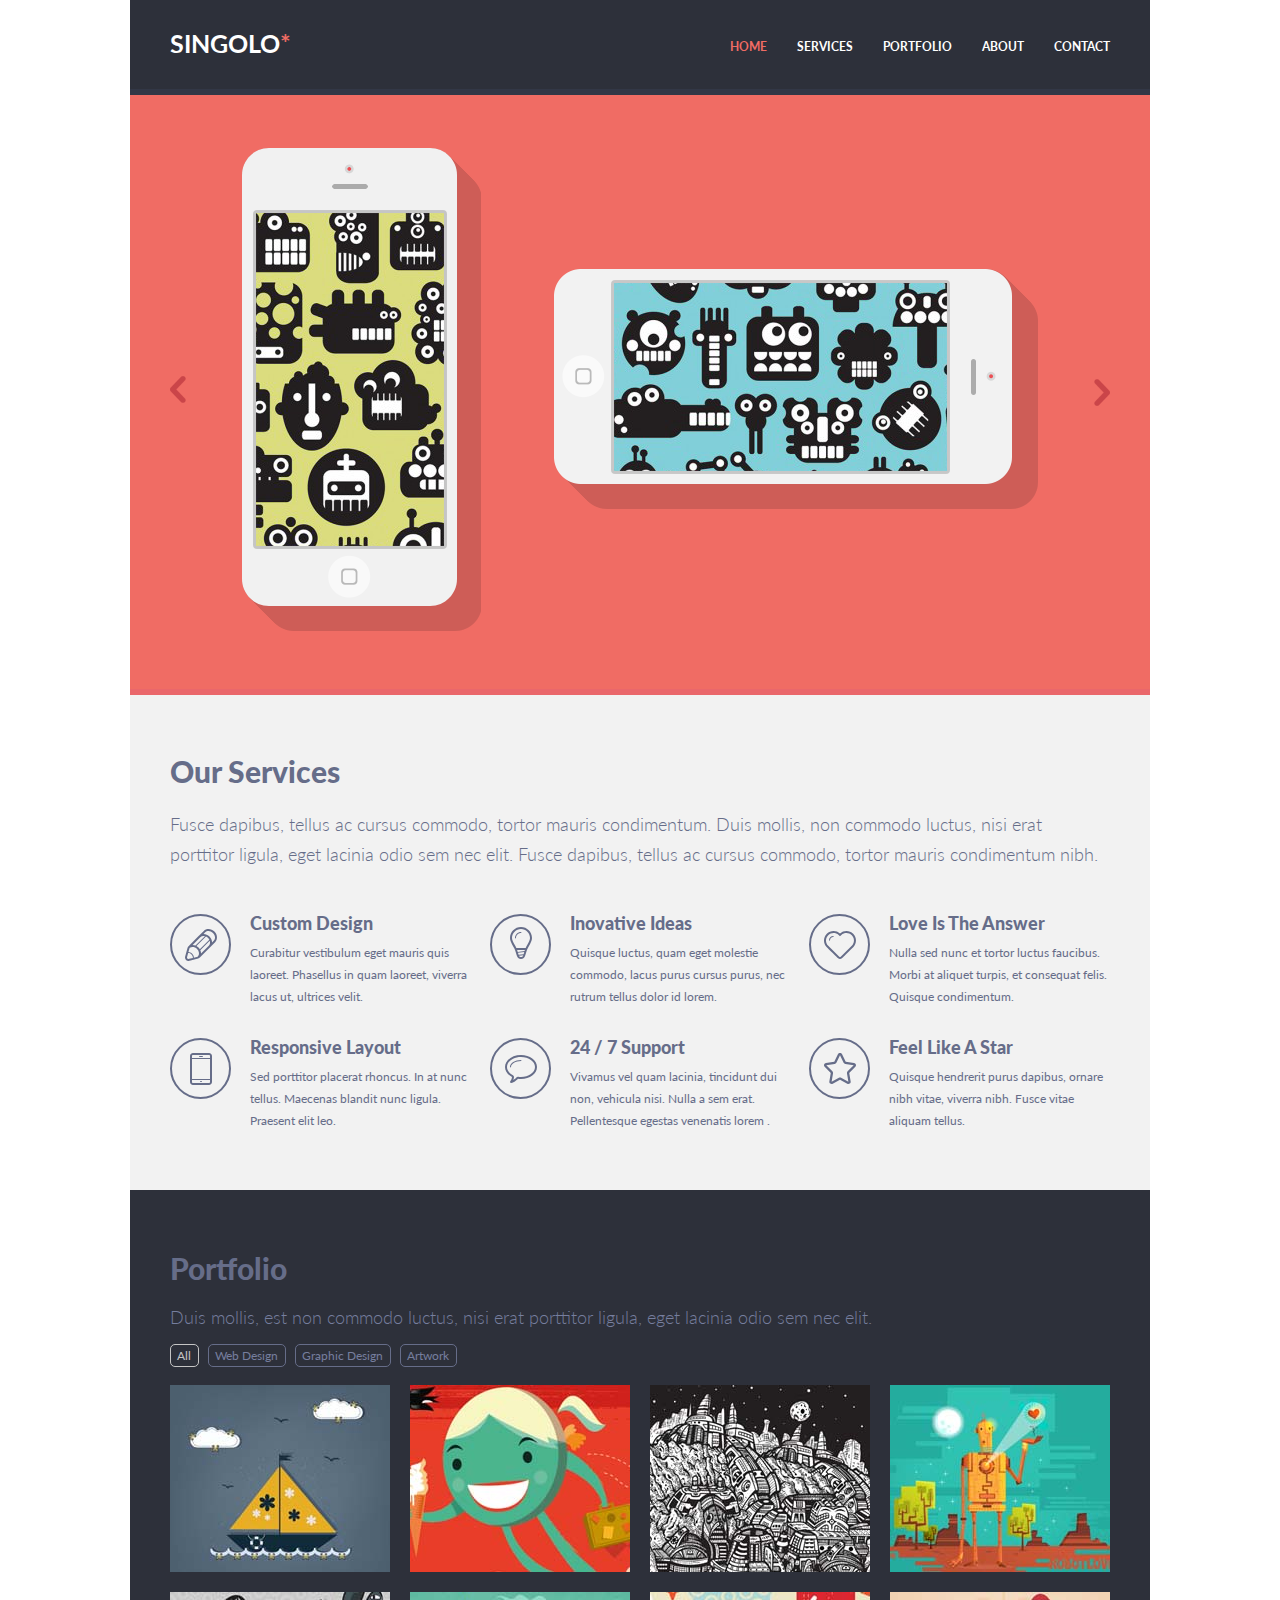
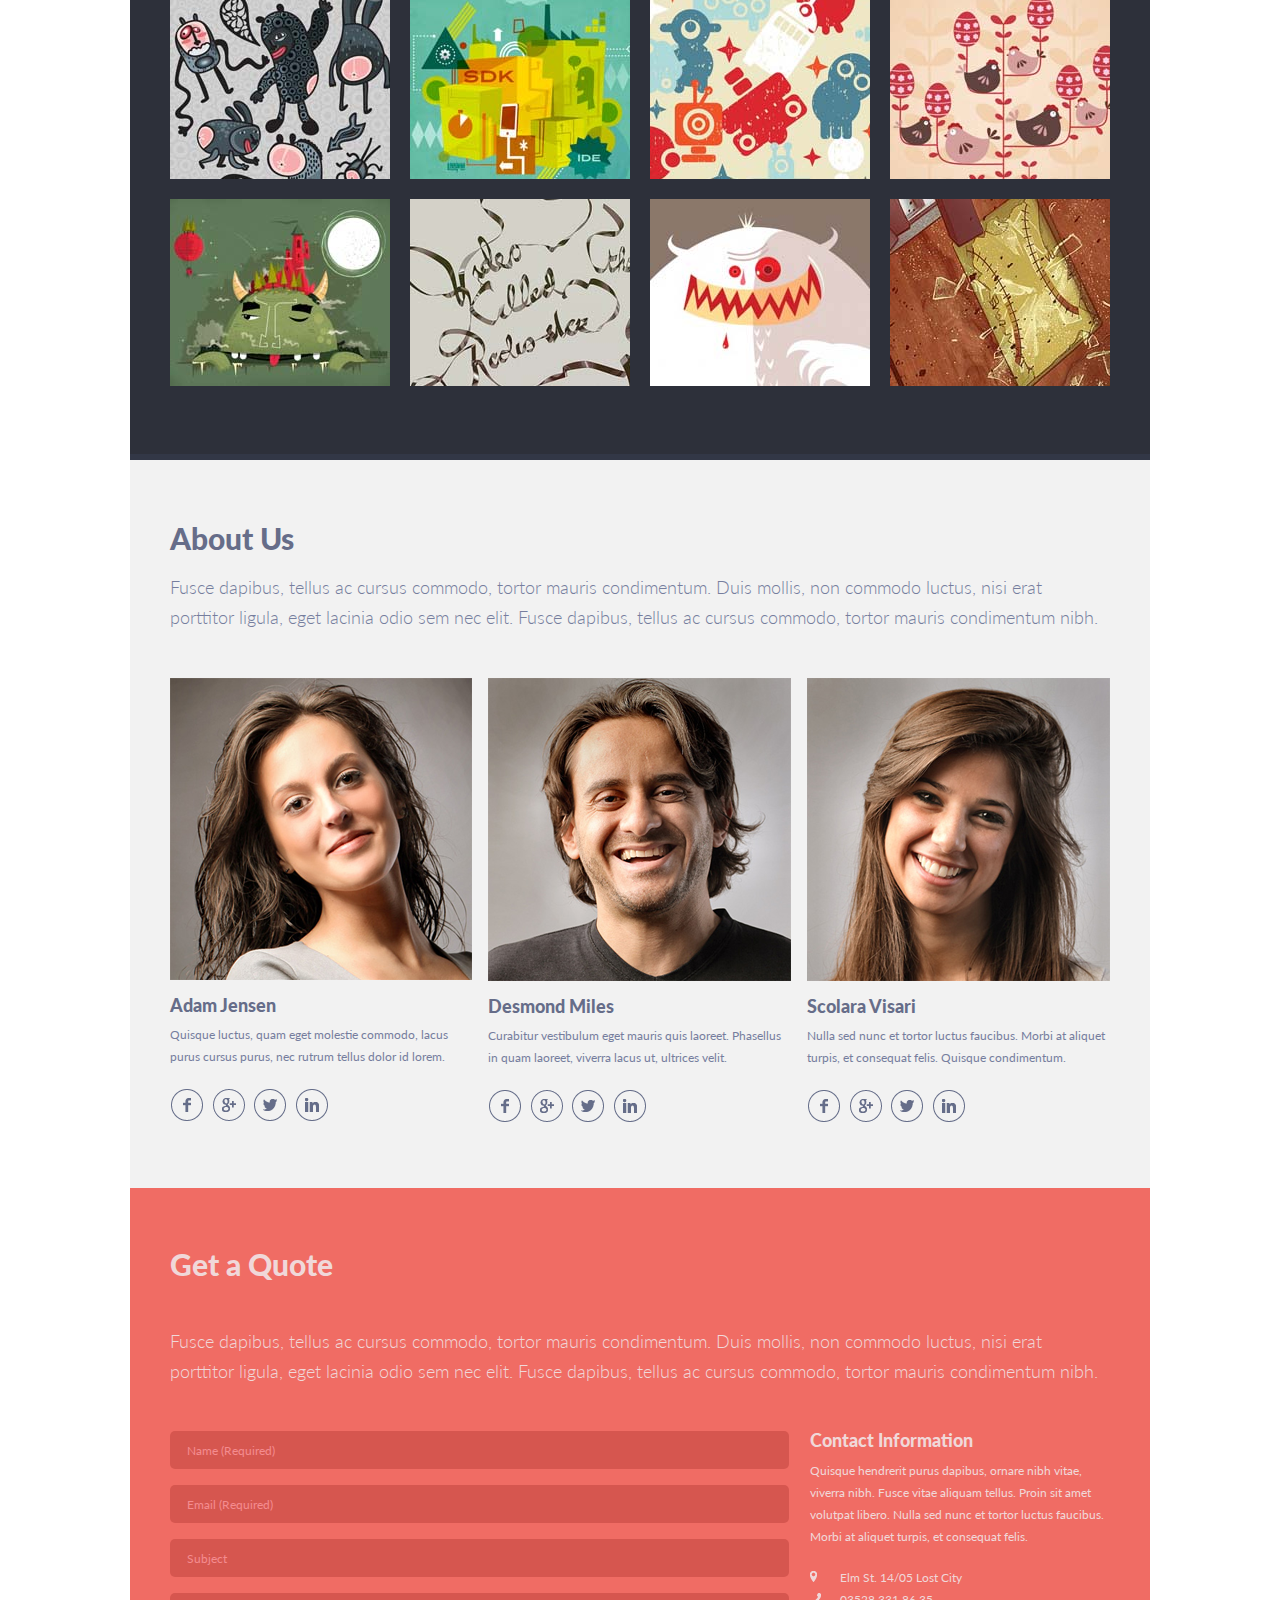
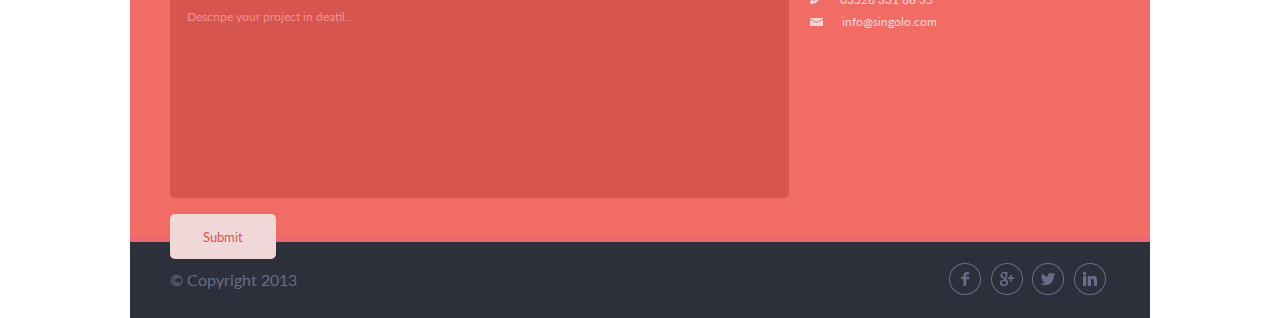
==== index.html @ 13d8ed49 "add: index" ====
<!DOCTYPE html>
<html lang="en">
<head>
    <meta charset="UTF-8">
    <meta name="viewport" content="width=device-width, initial-scale=1.0">
    <link href="https://fonts.googleapis.com/css?family=Lato:300,400,700,900&display=swap" rel="stylesheet">
    <link rel="stylesheet" href="style.css">
    <title>Singolo</title>

</head>
<body>
    <header class="header">
        <div class="wrapper header__wrapper">
            <div class="logo">SINGOLO<span>*</span></div>
            <nav class="header__navigation">
                <ul class="navigation">
                    <li class="navigation__list checked"><a href="#">HOME</a></li>
                    <li class="navigation__list"><a href="#">SERVICES</a></li>
                    <li class="navigation__list"><a href="#">PORTFOLIO</a></li>
                    <li class="navigation__list"><a href="#">ABOUT</a></li>
                    <li class="navigation__list"><a href="#">CONTACT</a></li>
                </ul>
            </nav>
        </div>
    </header>
    <div class="dawn-line-dark"></div>
    <div class="slider">
        <div class="wrapper slider__wrapper">
            <img src="assets/iPhone Vertical.png" class="slider__vertical" alt="#">
            <img src="assets/iPhone Horizontal.png" class="slider__horizontal" alt="#">
            <button class="slider__button slider__button_left"><img src="assets/chev.svg" class="slider__arrow1" alt="#"></button>
            <button class="slider__button slider__button_right"><img src="assets/chev.svg" class="slider__arrow1" alt="#"></button>
        </div>
    </div>
    <div class="dawn-line-red"></div>
    <div class="services">
        <div class="wrapper">
            <div class="services__description">
                <h1 >Our Services</h1>
                <p>Fusce dapibus, tellus ac cursus commodo, tortor mauris condimentum. Duis mollis, non commodo luctus, nisi erat porttitor ligula, eget lacinia odio sem nec elit. Fusce dapibus, tellus ac cursus commodo, tortor mauris condimentum nibh.</p>
            </div>
            <div class="services__items">
                <div class="serrvices__items_item serrvices__item1">
                    <h3>Custom Design</h3>
                    <p>Curabitur vestibulum eget mauris quis laoreet. Phasellus in quam laoreet, viverra lacus ut, ultrices velit.</p>
                </div>
                <div class="serrvices__items_item serrvices__item2">
                    <h3>Inovative Ideas</h3>
                    <p>Quisque luctus, quam eget molestie commodo, lacus purus cursus purus, nec rutrum tellus dolor id lorem.</p>
                </div>
                <div class="serrvices__items_item serrvices__item3">
                    <h3>Love Is The Answer</h3>
                    <p>Nulla sed nunc et tortor luctus faucibus. Morbi at aliquet turpis, et consequat felis. Quisque condimentum.</p>
                </div>
                <div class="serrvices__items_item serrvices__item4">
                    <h3>Responsive Layout</h3>
                    <p>Sed porttitor placerat rhoncus. In at nunc tellus. Maecenas blandit nunc ligula. Praesent elit leo.</p>
                </div>
                <div class="serrvices__items_item serrvices__item5">
                    <h3>24 / 7 Support</h3>
                    <p>Vivamus vel quam lacinia, tincidunt dui non, vehicula nisi. Nulla a sem erat. Pellentesque egestas venenatis lorem .</p>
                </div>
                <div class="serrvices__items_item serrvices__item6">
                    <h3>Feel Like A Star</h3>
                    <p>Quisque hendrerit purus dapibus, ornare nibh vitae, viverra nibh. Fusce vitae aliquam tellus.</p>
                </div>
            </div>
        </div>
    </div>
    <div class="portfolio">
        <div class="wrapper portfolio__wrapper">
            <h2>Portfolio</h2>
            <p>Duis mollis, est non commodo luctus, nisi erat porttitor ligula, eget lacinia odio sem nec elit.</p>
            <nav class="portfolio__wrapper_navigation">
                <ul class="portfolio_navigation">
                    <li class="portfolio__navigation_list portfolio_checked"><a href="#">All</a></li>
                    <li class="portfolio__navigation_list"><a href="#">Web Design</a></li>
                    <li class="portfolio__navigation_list"><a href="#">Graphic Design</a></li>
                    <li class="portfolio__navigation_list"><a href="#">Artwork</a></li>
                </ul>
            </nav>
            <div class="porfolio__images">
                <img src="assets/portfolio1.jpg" alt="img">
                <img src="assets/portfolio2.jpg" alt="img">
                <img src="assets/portfolio3.jpg" alt="img">
                <img src="assets/portfolio4.jpg" alt="img">
                <img src="assets/portfolio5.jpg" alt="img">
                <img src="assets/portfolio6.jpg" alt="img">
                <img src="assets/portfolio7.jpg" alt="img">
                <img src="assets/portfolio8.jpg" alt="img">
                <img src="assets/portfolio9.jpg" alt="img">
                <img src="assets/portfolio10.jpg" alt="img">
                <img src="assets/portfolio11.jpg" alt="img">
                <img src="assets/portfolio12.jpg" alt="img">
            </div>
        </div>
    </div>
    <div class="line-after-portfolio"></div>
    <div class="about">
        <div class="wrapper about__wrapper">
            <h2>About Us</h2>
            <p class="about__para">Fusce dapibus, tellus ac cursus commodo, tortor mauris condimentum. Duis mollis, non commodo luctus, nisi
                erat porttitor ligula, eget lacinia odio sem nec elit. Fusce dapibus, tellus ac cursus commodo, tortor
                mauris condimentum nibh.</p>
            <div class="about__persons">
                <div class="about__persons_person">
                    <img class="about__person_photo" src="assets\person1.png" alt="person">
                    <div class="person_descrption">
                        <h3>Adam Jensen</h3>
                        <p>Quisque luctus, quam eget molestie commodo, lacus purus cursus purus, nec rutrum tellus dolor id lorem.</p>
                    </div>
                    <div class="person_networks">
                        <a><img src="assets\facebook.png" alt="icon" class="networks_icon"></a>
                        <a><img src="assets\google+.png" alt="icon" class="networks_icon"></a>
</a>                        <a><img src="assets\twitter.png" alt="icon" class="networks_icon"></a>
</a>                        <a><img src="assets\linkedin.png" alt="icon" class="networks_icon"></a>
                    </div>
                </div>
                <div class="about__persons_person">
                    <img class="about__person_photo" src="assets\person2.png" alt="person">
                    <div class="person_descrption">
                        <h3>Desmond Miles</h3>
                        <p>Curabitur vestibulum eget mauris quis laoreet. Phasellus in quam laoreet, viverra lacus ut, ultrices velit.</p>
                    </div>
                    <div class="person_networks">
                        <a><img src="assets\facebook.png" alt="icon" class="networks_icon"></a>
                        <a><img src="assets\google+.png" alt="icon" class="networks_icon"></a>
</a>                        <a><img src="assets\twitter.png" alt="icon" class="networks_icon"></a>
</a>                        <a><img src="assets\linkedin.png" alt="icon" class="networks_icon"></a>
                    </div>
                </div>
                <div class="about__persons_person">
                    <img class="about__person_photo" src="assets\person3.png" alt="person">
                    <div class="person_descrption">
                        <h3>Scolara Visari</h3>
                        <p>Nulla sed nunc et tortor luctus faucibus. Morbi at aliquet turpis, et consequat felis. Quisque condimentum.</p>
                    </div>
                    <div class="person_networks">
                        <a><img src="assets\facebook.png" alt="icon" class="networks_icon"></a>
                        <a><img src="assets\google+.png" alt="icon" class="networks_icon"></a>
                        <a><img src="assets\twitter.png" alt="icon" class="networks_icon"></a>
                        <a><img src="assets\linkedin.png" alt="icon" class="networks_icon"></a>
                    </div>
                </div>
            </div>
        </div>
    </div>
    <div class="quote-form">
        <div class="wrapper form__wrapper">
            <h2>Get a Quote</h2>
            <p>Fusce dapibus, tellus ac cursus commodo, tortor mauris condimentum. Duis mollis, non commodo luctus, nisi
                erat porttitor ligula, eget lacinia odio sem nec elit. Fusce dapibus, tellus ac cursus commodo, tortor
                mauris condimentum nibh.</p>
            <div class="quote-form_cols">

                <form action="#" method="post" class="contact_form">
                        <input type="text" name="name" id="name" placeholder="Name (Required)"
                            pattern="[A-Za-z]{1,32}" maxlength="32" required>
                        <input type="text" name="email" id="email" placeholder="Email (Required)"
                            pattern="^([a-zA-Z0-9_\-\.]+)@((\[[0-9]{1,3}\.[0-9]{1,3}\.[0-9]{1,3}\.)|(([a-zA-Z0-9\-]+\.)+))([a-zA-Z]{2,4}|[0-9]{1,3})(\]?)$"
                            maxlength="30" required>
                        <input type="text" name="subject" id="subject" placeholder="Subject">
                        <input type="text" name="describe" id="describe"
                            placeholder="Descripe your project in deatil...">
                        <input type="submit" value="Submit" id="submit_btn">
                </form>
                <div class="quote-form__information">
                    <h3>Contact Information</h3>
                    <p>Quisque hendrerit purus dapibus, ornare nibh vitae, viverra nibh. Fusce vitae aliquam tellus. Proin
                        sit amet volutpat libero. Nulla sed nunc et tortor luctus faucibus. Morbi at aliquet turpis, et
                        consequat felis. </p>
                        <div class="quote-form__information_contacts">
                            <div class="quote-form__information_adress">Elm St. 14/05 Lost City</div>
                            <div class="quote-form__information_phone"><a href="tel:+035283318635">03528 331 86 35</a></div>
                            <div class="quote-form__information_mail"><a href="mailto:info@singolo.com">info@singolo.com</a></div>
                        </div>

                </div>
            </div>
            
        </div>
    </div>
    <div class="dawn-line-red"></div>
    <footer class="footer">
        <div class="wrapper">
            <div class="footer__section">
                <div class="footer__copyright">
                    <p>&copy; Copyright 2013</p>
                </div>
                <div class="footer__networks">
                    <a><img src="assets\facebook.png" alt="icon" class="networks_icon"></a>
                    <a><img src="assets\google+.png" alt="icon" class="networks_icon"></a>
                    <a><img src="assets\twitter.png" alt="icon" class="networks_icon"></a>
                    <a><img src="assets\linkedin.png" alt="icon" class="networks_icon"></a>
                </div>
            </div>
           
        </div>
    </footer>
</body>
</html>
---- style.css ----
* {
    box-sizing: border-box;
    padding: 0;
    margin: 0;
    font-family: "Lato";
}
a {
    text-decoration: none;
}

/*$color-main: #f06c64*/
.wrapper {
    width: 940px;
    margin: auto;
}

/* HEADER */
.header {
    /* height: 89px; */
    background-color: #2d303a;
    padding: 35px 0;
    margin: auto;
    width: 1020px;
}
.header__wrapper{
    display: flex;
    align-items: center;
    justify-content: space-between;
}

.logo {
    display: inline;
    font-size: 25px;
    line-height: 6px;
    color: #ffffff;
    font-family: "Lato";
    font-weight: 700;
    padding-bottom: 3px;

}
.logo span {
    color: #f06c64;    
}

/*HEADER-NAV*/
.header__navigation {
    justify-content: space-between;
}
.navigation {
    display: flex; 
    list-style: none;

}
.navigation__list a {
    padding-left: 30px;
    font-size: 12px;
    line-height: 6px;
    color: #ffffff;
    font-weight: 700;
    padding-top: 3px;
}
.navigation .checked a{
    color: #f06c64;     
}
.navigation__list a:hover {
    color: #f06c64;     
}
/*HEADER-Down-Line*/
.dawn-line-dark {
    width: 1020px;
    margin: auto;   
    height: 6px;
    background-color: #323746;
}

/*SLIDER*/
.slider {
    background-color: #f06c64;
    /* padding: 35px 0; */
    margin: auto;    
    width: 1020px;
    height: 594px;
   
}
.slider__wrapper{
    position: relative; 
}
.slider__vertical {
    position: absolute;
    top: 53px;
    left: 71px;
}
.slider__horizontal {
    position: absolute;
    top: 174px;
    right: 71px;
}
.dawn-line-red {
    width: 1020px;
    margin: auto;   
    height: 6px;
    background-color: #ea676b;
}
.slider__button {
    position: absolute;
    top: 281px;
    background: none;
    border: none;
}
.slider__button_right {
    right: 0;
    transform: rotate(180deg);
}
.slider__button img:hover {
    opacity: 0.5;
}
/*SERVICES*/
.services {
    height: 495px;
    width: 1020px;
    margin: auto; 
    background-color: #f2f2f2;
    color: #666d89;
}
.services__description {
    padding-top: 67px;
}
.services__description h1 {
    font-size: 30px;
    line-height: 18px;

    font-weight: 900;
    /* text-align: left; */
    padding-bottom: 29px;
}
.services__description p {
    /* width: 940px;
    height: 57px; */
    font-size: 18px;
    line-height: 30px;
    font-weight: 300;
    /* text-align: left; */
    padding-bottom: 45px;
}
/*items*/
.services__items {
    display: flex;
    flex-wrap: wrap;
    justify-content: space-between;
}
.serrvices__items_item {
    background-repeat: no-repeat;
    flex-basis: 32%;

    padding: 0 0 0 80px;
}
.serrvices__items_item h3 {
    padding-bottom: 10px;
    font-size: 18px;
    line-height: 18px;
    font-weight: 900;
}
.serrvices__items_item p {
    padding-bottom: 30px;
    /* width: 219px; */
    /* height: 128px; */
    font-size: 12px;
    line-height: 22px;
    font-weight: 400;
}
.serrvices__item1 {
    background-image: url(assets/pen.svg);
}
.serrvices__item2 {
    background-image: url(assets/bulb.svg);
}
.serrvices__item3 {
    background-image: url(assets/heart.svg);
}
.serrvices__item4 {
    background-image: url(assets/phone.svg);
}
.serrvices__item5 {
    background-image: url(assets/bubble.svg);
}
.serrvices__item6 {
    background-image: url(assets/star.svg);
}

/*SINGOLO 2*/
.portfolio{
    width: 1020px;
    height: 864px;
    background-color: #2d303a;
    margin: auto;
}

h2 {
    font-size: 30px;
    line-height: 18px;
    color: #666d89;
    font-weight: 900;
    padding: 69px 0 25px 0;
}
.portfolio__wrapper p{
    font-size: 18px;
    line-height: 30px;
    color: #767e9e;
    font-weight: 300;
}
.portfolio_navigation {
    display: flex; 
    list-style: none;
    padding: 12px 0 18px 0;
}
.portfolio__navigation_list a{
    font-size: 12px;
    line-height: 22px;
    color: #767e9e;
    font-weight: 400;
    text-align: center;
    border: 1px solid #666d89;
    border-radius: 5px;
    padding: 3px 7px 3px 6px;
    margin-right: 9px;
}

.portfolio_checked a{
    border: 1px solid #c5c5c5;
    color: #c5c5c5;  
}
.portfolio__navigation_list a:hover {
    border: 1px solid #c5c5c5;
    color: #c5c5c5;      
}

/*Images*/
.porfolio__images{
    height: 600px;
    display: flex;
    flex-wrap: wrap;
    justify-content: space-between;
    align-items: center;
}
.porfolio__images img {
    padding-bottom: 20px;
}

.line-after-portfolio {
    width: 1020px;
    margin: auto;   
    height: 6px;
    background-color: #323746;
}
/*About Us*/
.about{
    width: 1020px;
    height: 728px;
    background-color: #f2f2f2;
    margin: auto;
}
.about__para {
    font-size: 18px;
    line-height: 30px;
    color: #767e9e;
    font-weight: 300;
    text-align: left;
    padding-bottom: 46px;
}
.about__persons {
    display: flex;
    /* flex-wrap: wrap; */
    justify-content: space-between;
    /* width: 302px; */
}

.person_descrption h3{
    font-size: 18px;
    line-height: 18px;
    color: #666d89;
    font-weight: 900;
    padding: 13px 0 10px
}
.person_descrption p{
    width: 300px;
    font-size: 12px;
    line-height: 22px;
    color: #767e9e;
    font-weight: 400;
    text-align: left;
}

/*Icons*/
.person_networks{
    padding-top: 20px;
}
.networks_icon {
    padding-right: 3px;
}
.networks_icon:hover {
    background-color: #323746;    
}

/*SINGOLO 3*/

.quote-form{
    width: 1020px;
    height: 648px;
    background-color: #f06c64;
    margin: auto;
}

.quote-form h2 {
    font-size: 30px;
    line-height: 18px;
    color: #f0d8d9;
    font-weight: 900;
    padding-top: 67px;
}
.quote-form p{
    width: 940px;
    font-size: 18px;
    line-height: 30px;
    color: #f0d8d9;
    font-weight: 300;
    padding-top: 28px;

}

.quote-form_cols {
    display: flex;
    justify-content: space-between;
    flex-wrap: wrap;
    padding-top: 45px;
}

.contact_form {
    display: flex;
    flex-direction: column;
}

#name,
#email,
#subject,
#describe {
    padding-left: 17px;
    width: 619px;
    height: 38px;
    border-radius: 5px;
    background-color: #d6564f;
    border: none;
    margin-bottom: 16px;
    outline: none;
}

#describe {
    max-width: 623px;
    min-height: 205px;
}

#describe::placeholder {
    transform: translateY(-80px);
}

input[type=text] {
    color: #2d303a;
}

input::placeholder {
    font-style: normal;
    font-weight: normal;
    font-size: 12px;
    color: #F48C8F;
}

#submit_btn {
    width: 106px;
    height: 45px;
    background-color: #f0d8d9;
    border: 0;
    border-radius: 5px;
    color: #d6564f;
    cursor: pointer;
    margin: 0 0 13px 0;
    transition: .5s opacity;
}

input#submit_btn:hover {
    opacity: 0.7;
}


/*Contacts*/

.quote-form__information h3 {
    font-size: 18px;
    line-height: 18px;
    color: #f0d8d9;
    font-weight: 900;
}
.quote-form__information p {
    width: 300px;
    font-size: 12px;
    line-height: 22px;
    color: #f0d8d9;
    font-weight: 400;
    padding-top: 11px;
}
.quote-form__information_contacts, 
.quote-form__information_contacts a {
    font-size: 12px;
    line-height: 22px;
    color: #f0d8d9;
    font-weight: 400;
    padding-top: 19px;
}
.quote-form__information_adress::before {
    content: url("assets/location.png");
    padding-right: 23px;
    color: #F48C8F;
}
.quote-form__information_phone::before {
    content: url("assets/phone.png");
    padding-right: 19px;
}

.quote-form__information_mail::before {
    content: url("assets/mail.png");
    padding-right: 19px;
}

.dawn-line-red {
    width: 1020px;
    margin: auto;   
    height: 6px;
    background-color: #ea676b;
}

/*Footer*/

.footer {  
    width: 1020px;
    height: 76px;
    background-color: #2d303a;
    margin: auto;
}

.footer__section {
    display: flex;
    justify-content: space-between;
    padding-top: 20px;
    color: #666d89;
}
.footer__copyright {
    padding-top: 8px;
}
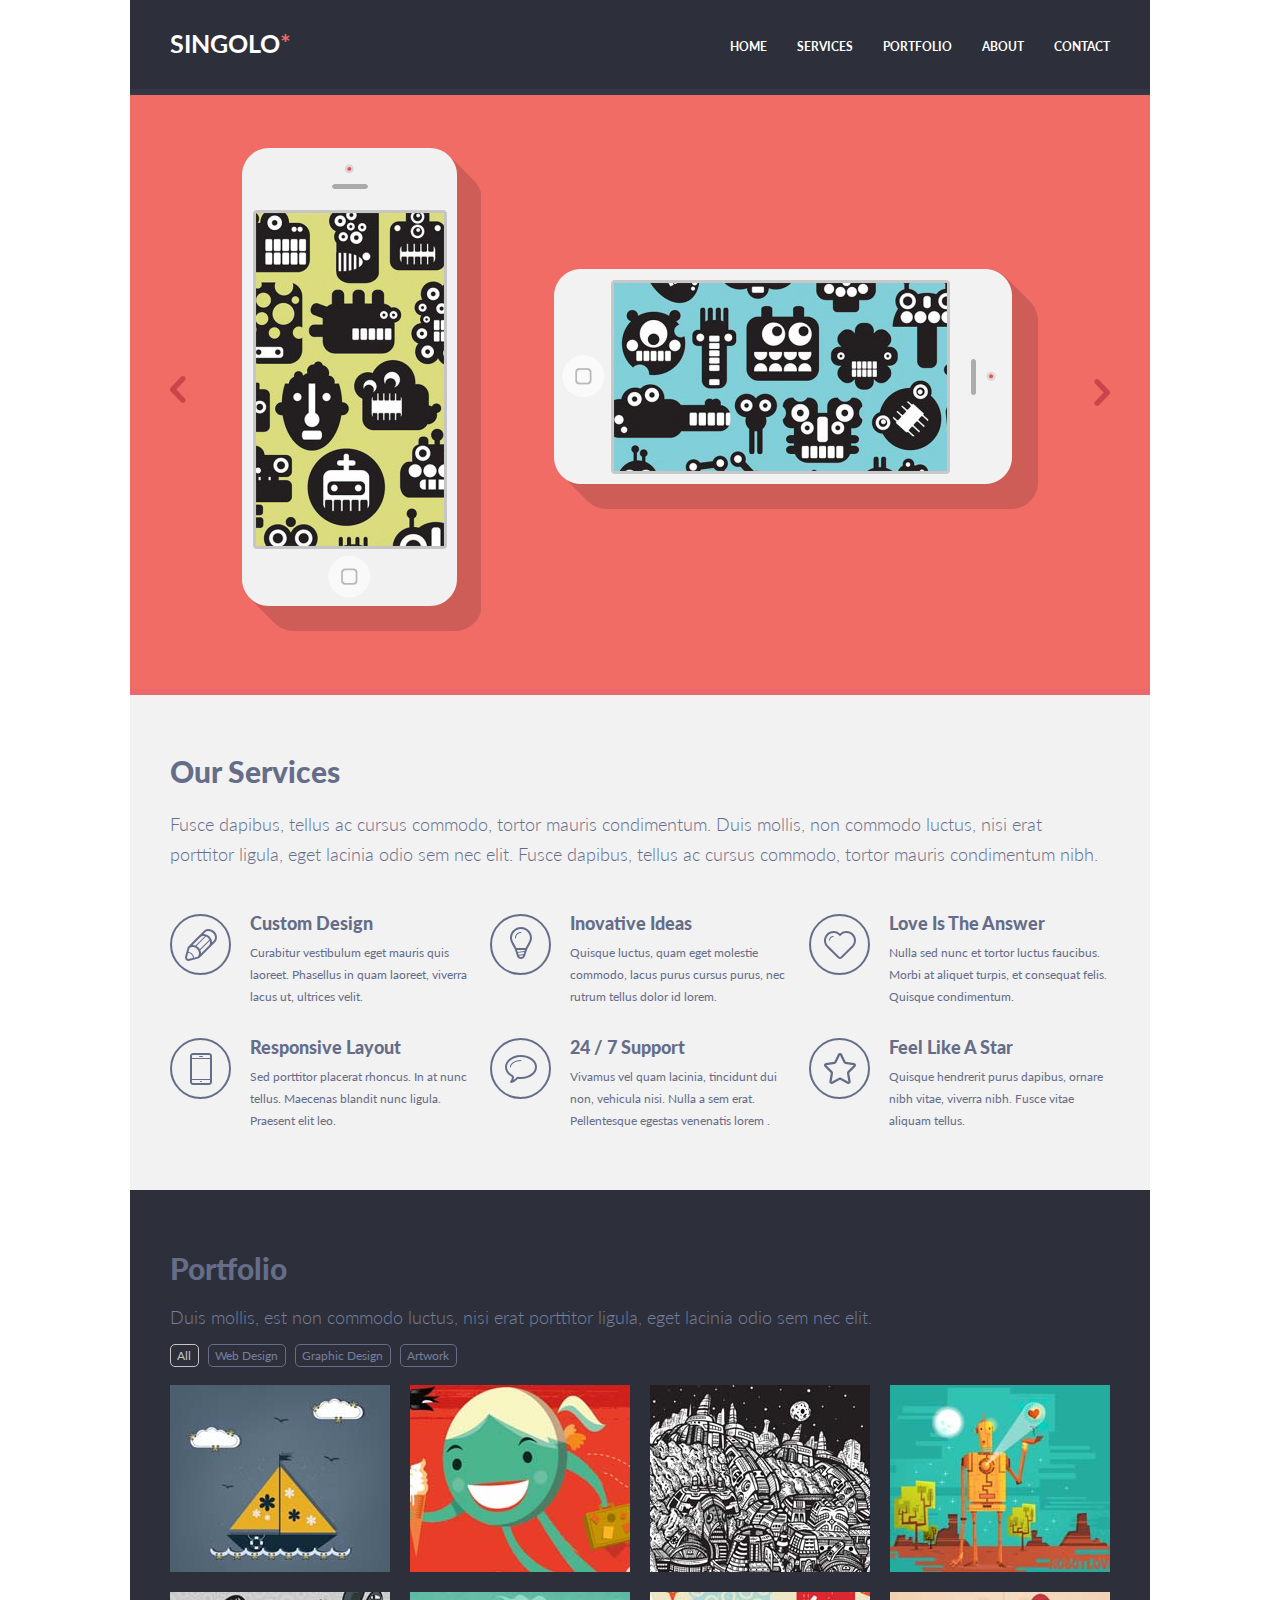
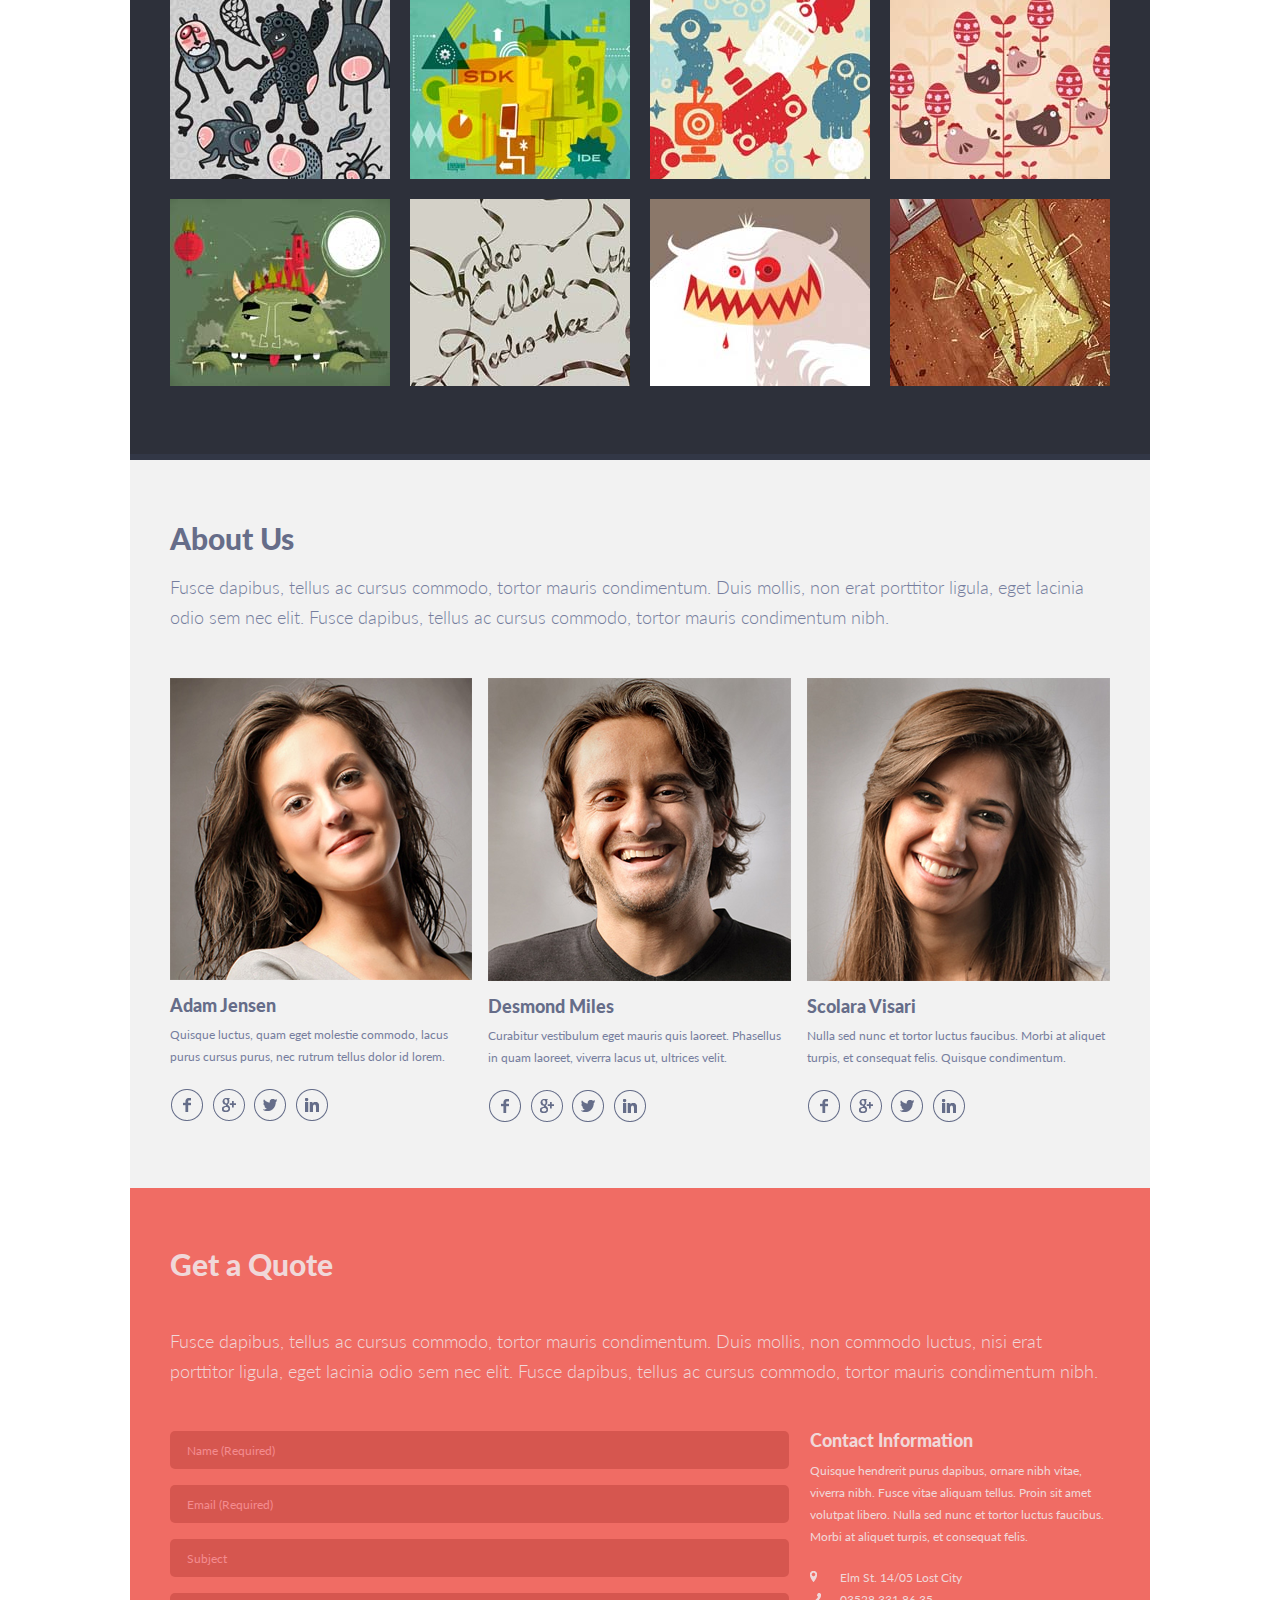
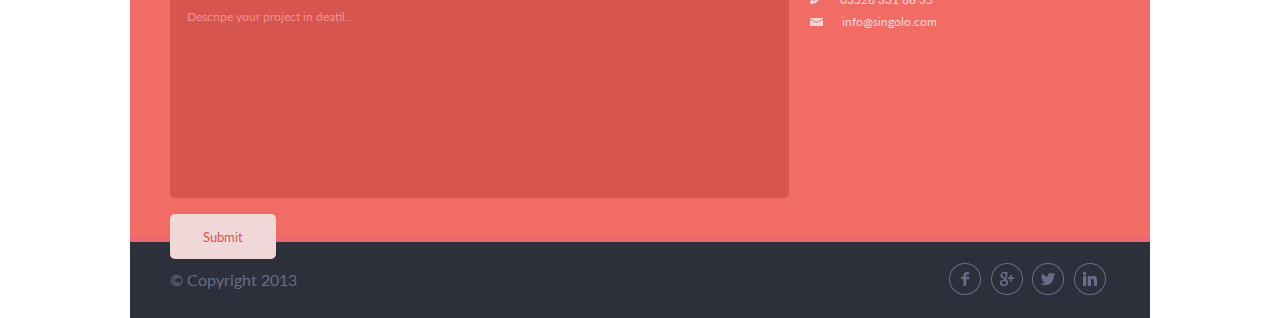
==== commit 3c9592e7: "add: js" ====
--- a/index.html
+++ b/index.html
@@ -1,5 +1,6 @@
 <!DOCTYPE html>
 <html lang="en">
+
 <head>
     <meta charset="UTF-8">
     <meta name="viewport" content="width=device-width, initial-scale=1.0">
@@ -8,17 +9,18 @@
     <title>Singolo</title>
 
 </head>
+
 <body>
-    <header class="header">
+    <header class="header" id="header">
         <div class="wrapper header__wrapper">
             <div class="logo">SINGOLO<span>*</span></div>
             <nav class="header__navigation">
                 <ul class="navigation">
-                    <li class="navigation__list checked"><a href="#">HOME</a></li>
-                    <li class="navigation__list"><a href="#">SERVICES</a></li>
-                    <li class="navigation__list"><a href="#">PORTFOLIO</a></li>
-                    <li class="navigation__list"><a href="#">ABOUT</a></li>
-                    <li class="navigation__list"><a href="#">CONTACT</a></li>
+                    <li class="navigation__list"><a href="#header">HOME</a></li>
+                    <li class="navigation__list"><a href="#services">SERVICES</a></li>
+                    <li class="navigation__list"><a href="#portfolio">PORTFOLIO</a></li>
+                    <li class="navigation__list"><a href="#about">ABOUT</a></li>
+                    <li class="navigation__list"><a href="#quote">CONTACT</a></li>
                 </ul>
             </nav>
         </div>
@@ -27,38 +29,54 @@
     <div class="slider">
         <div class="wrapper slider__wrapper">
             <img src="assets/iPhone Vertical.png" class="slider__vertical" alt="#">
+            <div class="slider__vertical-phone_background"></div>
             <img src="assets/iPhone Horizontal.png" class="slider__horizontal" alt="#">
-            <button class="slider__button slider__button_left"><img src="assets/chev.svg" class="slider__arrow1" alt="#"></button>
-            <button class="slider__button slider__button_right"><img src="assets/chev.svg" class="slider__arrow1" alt="#"></button>
+            <div class="slider__horisontal-phone_background"></div>
+            <img src="assets/phone-vertical.png" class="slider__slide2" alt="#">
+            <img src="assets/slider-content.png" class="slider__slide2_add1" alt="#">
+            <img src="assets/slider-content.png" class="slider__slide2_add2" alt="#">
+
+
+            <button class="slider__button slider__button_left"><img src="assets/chev.svg" class="slider__arrow1"
+                    alt="#"></button>
+            <button class="slider__button slider__button_right"><img src="assets/chev.svg" class="slider__arrow1"
+                    alt="#"></button>
         </div>
     </div>
     <div class="dawn-line-red"></div>
-    <div class="services">
+    <div class="services" id="services">
         <div class="wrapper">
             <div class="services__description">
-                <h1 >Our Services</h1>
-                <p>Fusce dapibus, tellus ac cursus commodo, tortor mauris condimentum. Duis mollis, non commodo luctus, nisi erat porttitor ligula, eget lacinia odio sem nec elit. Fusce dapibus, tellus ac cursus commodo, tortor mauris condimentum nibh.</p>
+                <h1>Our Services</h1>
+                <p>Fusce dapibus, tellus ac cursus commodo, tortor mauris condimentum. Duis mollis, non commodo luctus,
+                    nisi erat porttitor ligula, eget lacinia odio sem nec elit. Fusce dapibus, tellus ac cursus commodo,
+                    tortor mauris condimentum nibh.</p>
             </div>
             <div class="services__items">
                 <div class="serrvices__items_item serrvices__item1">
                     <h3>Custom Design</h3>
-                    <p>Curabitur vestibulum eget mauris quis laoreet. Phasellus in quam laoreet, viverra lacus ut, ultrices velit.</p>
+                    <p>Curabitur vestibulum eget mauris quis laoreet. Phasellus in quam laoreet, viverra lacus ut,
+                        ultrices velit.</p>
                 </div>
                 <div class="serrvices__items_item serrvices__item2">
                     <h3>Inovative Ideas</h3>
-                    <p>Quisque luctus, quam eget molestie commodo, lacus purus cursus purus, nec rutrum tellus dolor id lorem.</p>
+                    <p>Quisque luctus, quam eget molestie commodo, lacus purus cursus purus, nec rutrum tellus dolor id
+                        lorem.</p>
                 </div>
                 <div class="serrvices__items_item serrvices__item3">
                     <h3>Love Is The Answer</h3>
-                    <p>Nulla sed nunc et tortor luctus faucibus. Morbi at aliquet turpis, et consequat felis. Quisque condimentum.</p>
+                    <p>Nulla sed nunc et tortor luctus faucibus. Morbi at aliquet turpis, et consequat felis. Quisque
+                        condimentum.</p>
                 </div>
                 <div class="serrvices__items_item serrvices__item4">
                     <h3>Responsive Layout</h3>
-                    <p>Sed porttitor placerat rhoncus. In at nunc tellus. Maecenas blandit nunc ligula. Praesent elit leo.</p>
+                    <p>Sed porttitor placerat rhoncus. In at nunc tellus. Maecenas blandit nunc ligula. Praesent elit
+                        leo.</p>
                 </div>
                 <div class="serrvices__items_item serrvices__item5">
                     <h3>24 / 7 Support</h3>
-                    <p>Vivamus vel quam lacinia, tincidunt dui non, vehicula nisi. Nulla a sem erat. Pellentesque egestas venenatis lorem .</p>
+                    <p>Vivamus vel quam lacinia, tincidunt dui non, vehicula nisi. Nulla a sem erat. Pellentesque
+                        egestas venenatis lorem .</p>
                 </div>
                 <div class="serrvices__items_item serrvices__item6">
                     <h3>Feel Like A Star</h3>
@@ -67,7 +85,7 @@
             </div>
         </div>
     </div>
-    <div class="portfolio">
+    <div class="portfolio" id="portfolio">
         <div class="wrapper portfolio__wrapper">
             <h2>Portfolio</h2>
             <p>Duis mollis, est non commodo luctus, nisi erat porttitor ligula, eget lacinia odio sem nec elit.</p>
@@ -80,28 +98,26 @@
                 </ul>
             </nav>
             <div class="porfolio__images">
-                <img src="assets/portfolio1.jpg" alt="img">
-                <img src="assets/portfolio2.jpg" alt="img">
-                <img src="assets/portfolio3.jpg" alt="img">
-                <img src="assets/portfolio4.jpg" alt="img">
-                <img src="assets/portfolio5.jpg" alt="img">
-                <img src="assets/portfolio6.jpg" alt="img">
-                <img src="assets/portfolio7.jpg" alt="img">
-                <img src="assets/portfolio8.jpg" alt="img">
-                <img src="assets/portfolio9.jpg" alt="img">
-                <img src="assets/portfolio10.jpg" alt="img">
-                <img src="assets/portfolio11.jpg" alt="img">
-                <img src="assets/portfolio12.jpg" alt="img">
+                <img class="porfolio__images_img" src="assets/portfolio1.jpg" alt="img">
+                <img class="porfolio__images_img" src="assets/portfolio2.jpg" alt="img">
+                <img class="porfolio__images_img" src="assets/portfolio3.jpg" alt="img">
+                <img class="porfolio__images_img" src="assets/portfolio4.jpg" alt="img">
+                <img class="porfolio__images_img" src="assets/portfolio5.jpg" alt="img">
+                <img class="porfolio__images_img" src="assets/portfolio6.jpg" alt="img">
+                <img class="porfolio__images_img" src="assets/portfolio7.jpg" alt="img">
+                <img class="porfolio__images_img" src="assets/portfolio8.jpg" alt="img">
+                <img class="porfolio__images_img" src="assets/portfolio9.jpg" alt="img">
+                <img class="porfolio__images_img" src="assets/portfolio10.jpg" alt="img">
+                <img class="porfolio__images_img" src="assets/portfolio11.jpg" alt="img">
+                <img class="porfolio__images_img" src="assets/portfolio12.jpg" alt="img">
             </div>
         </div>
     </div>
     <div class="line-after-portfolio"></div>
-    <div class="about">
+    <div class="about" id="about">
         <div class="wrapper about__wrapper">
             <h2>About Us</h2>
-            <p class="about__para">Fusce dapibus, tellus ac cursus commodo, tortor mauris condimentum. Duis mollis, non commodo luctus, nisi
-                erat porttitor ligula, eget lacinia odio sem nec elit. Fusce dapibus, tellus ac cursus commodo, tortor
-                mauris condimentum nibh.</p>
+            <p class="about__para">Fusce dapibus, tellus ac cursus commodo, tortor mauris condimentum. Duis mollis, non erat porttitor ligula, eget lacinia odio sem nec elit. Fusce dapibus, tellus ac cursus commodo, tortor mauris condimentum nibh.</p>
             <div class="about__persons">
                 <div class="about__persons_person">
                     <img class="about__person_photo" src="assets\person1.png" alt="person">
@@ -112,8 +128,8 @@
                     <div class="person_networks">
                         <a><img src="assets\facebook.png" alt="icon" class="networks_icon"></a>
                         <a><img src="assets\google+.png" alt="icon" class="networks_icon"></a>
-</a>                        <a><img src="assets\twitter.png" alt="icon" class="networks_icon"></a>
-</a>                        <a><img src="assets\linkedin.png" alt="icon" class="networks_icon"></a>
+                        <a><img src="assets\twitter.png" alt="icon" class="networks_icon"></a>
+                        <a><img src="assets\linkedin.png" alt="icon" class="networks_icon"></a>
                     </div>
                 </div>
                 <div class="about__persons_person">
@@ -125,8 +141,8 @@
                     <div class="person_networks">
                         <a><img src="assets\facebook.png" alt="icon" class="networks_icon"></a>
                         <a><img src="assets\google+.png" alt="icon" class="networks_icon"></a>
-</a>                        <a><img src="assets\twitter.png" alt="icon" class="networks_icon"></a>
-</a>                        <a><img src="assets\linkedin.png" alt="icon" class="networks_icon"></a>
+                        <a><img src="assets\twitter.png" alt="icon" class="networks_icon"></a>
+                        <a><img src="assets\linkedin.png" alt="icon" class="networks_icon"></a>
                     </div>
                 </div>
                 <div class="about__persons_person">
@@ -145,39 +161,37 @@
             </div>
         </div>
     </div>
-    <div class="quote-form">
+    <div class="quote-form" id="quote">
         <div class="wrapper form__wrapper">
             <h2>Get a Quote</h2>
             <p>Fusce dapibus, tellus ac cursus commodo, tortor mauris condimentum. Duis mollis, non commodo luctus, nisi
                 erat porttitor ligula, eget lacinia odio sem nec elit. Fusce dapibus, tellus ac cursus commodo, tortor
                 mauris condimentum nibh.</p>
             <div class="quote-form_cols">
-
                 <form action="#" method="post" class="contact_form">
-                        <input type="text" name="name" id="name" placeholder="Name (Required)"
-                            pattern="[A-Za-z]{1,32}" maxlength="32" required>
-                        <input type="text" name="email" id="email" placeholder="Email (Required)"
-                            pattern="^([a-zA-Z0-9_\-\.]+)@((\[[0-9]{1,3}\.[0-9]{1,3}\.[0-9]{1,3}\.)|(([a-zA-Z0-9\-]+\.)+))([a-zA-Z]{2,4}|[0-9]{1,3})(\]?)$"
-                            maxlength="30" required>
-                        <input type="text" name="subject" id="subject" placeholder="Subject">
-                        <input type="text" name="describe" id="describe"
-                            placeholder="Descripe your project in deatil...">
-                        <input type="submit" value="Submit" id="submit_btn">
+                    <input type="text" name="name" id="name" placeholder="Name (Required)" pattern="[A-Za-z]{1,32}"
+                        maxlength="32" required>
+                    <input type="text" name="email" id="email" placeholder="Email (Required)"
+                        pattern="^([a-zA-Z0-9_\-\.]+)@((\[[0-9]{1,3}\.[0-9]{1,3}\.[0-9]{1,3}\.)|(([a-zA-Z0-9\-]+\.)+))([a-zA-Z]{2,4}|[0-9]{1,3})(\]?)$"
+                        maxlength="30" required>
+                    <input type="text" name="subject" id="subject" placeholder="Subject">
+                    <input type="text" name="describe" id="describe" placeholder="Descripe your project in deatil...">
+                    <input type="submit" value="Submit" id="submit_btn">
                 </form>
                 <div class="quote-form__information">
                     <h3>Contact Information</h3>
-                    <p>Quisque hendrerit purus dapibus, ornare nibh vitae, viverra nibh. Fusce vitae aliquam tellus. Proin
+                    <p>Quisque hendrerit purus dapibus, ornare nibh vitae, viverra nibh. Fusce vitae aliquam tellus.
+                        Proin
                         sit amet volutpat libero. Nulla sed nunc et tortor luctus faucibus. Morbi at aliquet turpis, et
                         consequat felis. </p>
-                        <div class="quote-form__information_contacts">
-                            <div class="quote-form__information_adress">Elm St. 14/05 Lost City</div>
-                            <div class="quote-form__information_phone"><a href="tel:+035283318635">03528 331 86 35</a></div>
-                            <div class="quote-form__information_mail"><a href="mailto:info@singolo.com">info@singolo.com</a></div>
+                    <div class="quote-form__information_contacts">
+                        <div class="quote-form__information_adress">Elm St. 14/05 Lost City</div>
+                        <div class="quote-form__information_phone"><a href="tel:+035283318635">03528 331 86 35</a></div>
+                        <div class="quote-form__information_mail"><a href="mailto:info@singolo.com">info@singolo.com</a>
                         </div>
-
-                </div>
-            </div>
-            
+                    </div>
+                </div>
+            </div>
         </div>
     </div>
     <div class="dawn-line-red"></div>
@@ -194,8 +208,10 @@
                     <a><img src="assets\linkedin.png" alt="icon" class="networks_icon"></a>
                 </div>
             </div>
-           
+
         </div>
     </footer>
+    <script src="script.js"></script>
 </body>
+
 </html>--- a/style.css
+++ b/style.css
@@ -3,6 +3,7 @@
     padding: 0;
     margin: 0;
     font-family: "Lato";
+    scroll-behavior: smooth;
 }
 a {
     text-decoration: none;
@@ -52,7 +53,7 @@
 
 }
 .navigation__list a {
-    padding-left: 30px;
+    margin-left: 30px;
     font-size: 12px;
     line-height: 6px;
     color: #ffffff;
@@ -94,6 +95,46 @@
     position: absolute;
     top: 174px;
     right: 71px;
+}
+.slider__slide2 {
+    position: absolute;
+    top: 43px;
+    left: 382px;
+    opacity: 0;
+}
+.slider__slide2_add1 {
+    position: absolute;
+    top: 152px;
+    left: 251px;
+    opacity: 0;
+
+}
+.slider__slide2_add2 {
+    position: absolute;
+    top: 152px;
+    left: 611px;
+    opacity: 0;
+
+}
+.slider__vertical-phone_background {
+    height: 335px;
+    width: 190px;
+    position: absolute;
+    background-image: url(assets/phpne-vert-img.png);
+    top: 117px;
+    right: 665px;
+    z-index: 5;
+}
+.slider__horisontal-phone_background {
+    height: 189px;
+    width: 334px;
+    position: absolute;
+    
+    background-image: url(assets/phpne-horis-img.png);
+    /* background: black; */
+    top: 187px;
+    right: 163px; 
+    z-index: 5;
 }
 .dawn-line-red {
     width: 1020px;
@@ -243,7 +284,7 @@
     align-items: center;
 }
 .porfolio__images img {
-    padding-bottom: 20px;
+    margin-bottom: 20px;
 }
 
 .line-after-portfolio {
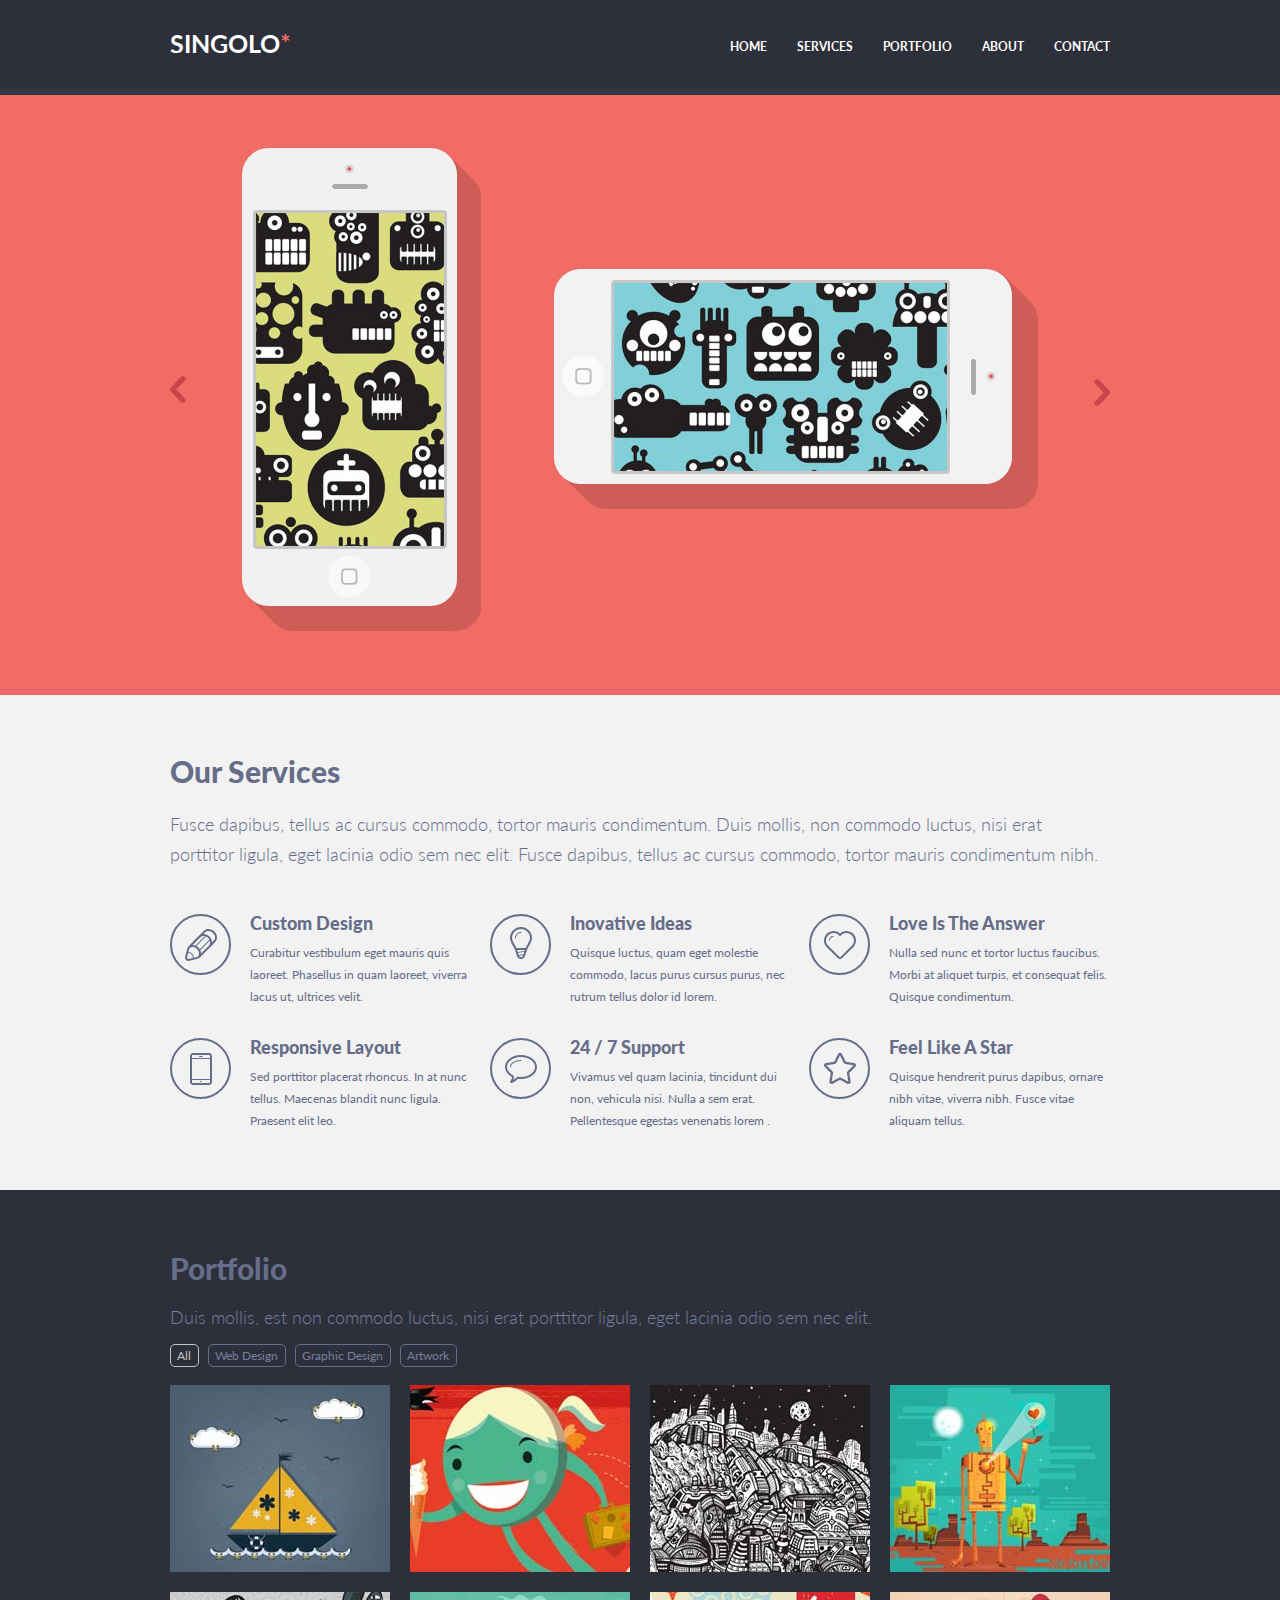
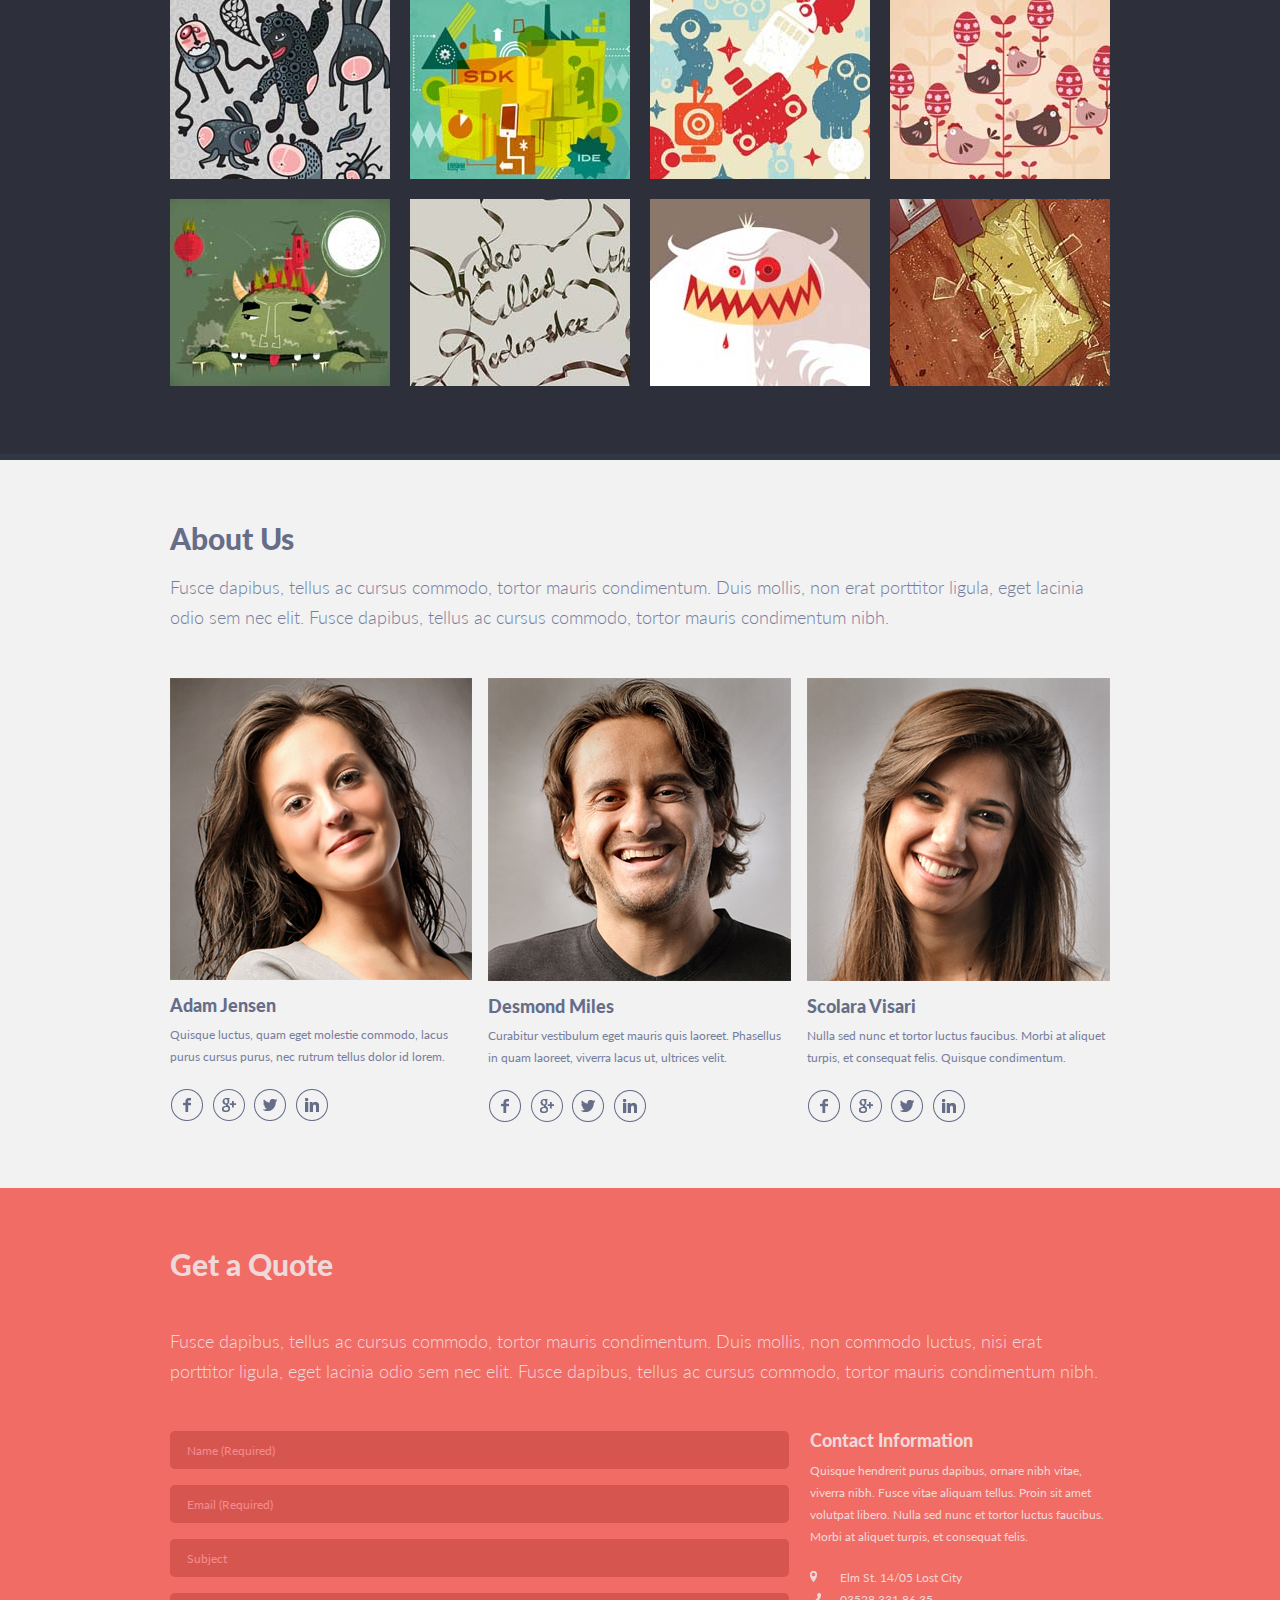
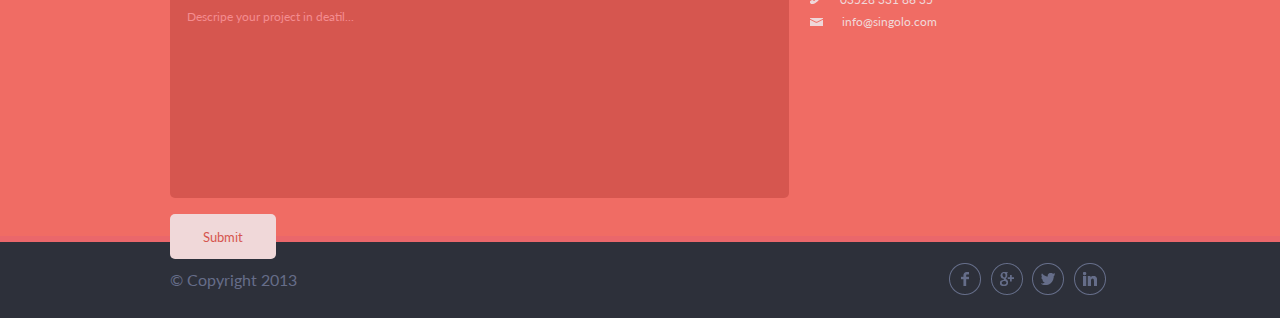
==== commit 1fdf3aab: "fix: script" ====
--- a/index.html
+++ b/index.html
@@ -27,21 +27,29 @@
     </header>
     <div class="dawn-line-dark"></div>
     <div class="slider">
-        <div class="wrapper slider__wrapper">
-            <img src="assets/iPhone Vertical.png" class="slider__vertical" alt="#">
-            <div class="slider__vertical-phone_background"></div>
-            <img src="assets/iPhone Horizontal.png" class="slider__horizontal" alt="#">
-            <div class="slider__horisontal-phone_background"></div>
-            <img src="assets/phone-vertical.png" class="slider__slide2" alt="#">
-            <img src="assets/slider-content.png" class="slider__slide2_add1" alt="#">
-            <img src="assets/slider-content.png" class="slider__slide2_add2" alt="#">
-
-
-            <button class="slider__button slider__button_left"><img src="assets/chev.svg" class="slider__arrow1"
+		<div class="slider_sliders">
+			<div class="wrapper slider__wrapper_one">
+				<div class="slider__wrapper_one_imgs">
+					<img src="assets/iPhone Vertical.png" class="slider__vertical" alt="#">
+					<div class="slider__vertical-phone_background"></div>
+					<img src="assets/iPhone Horizontal.png" class="slider__horizontal" alt="#">
+					<div class="slider__horisontal-phone_background"></div>
+				</div>
+			</div>
+			<div class="wrapper slider__wrapper_two">
+				<div class="slider__wrapper_two_imgs">
+			 		<img src="assets/phone-vertical.png" class="slider__slide2" alt="#">
+					<img src="assets/slider-content.png" class="slider__slide2_add1" alt="#">
+					<img src="assets/slider-content.png" class="slider__slide2_add2" alt="#"> 
+				</div>
+			</div>
+		</div>
+		<div class="wrapper slider__buttons_wrapper">
+		    <button class="slider__button slider__button_left"><img src="assets/chev.svg" class="slider__arrow1"
                     alt="#"></button>
             <button class="slider__button slider__button_right"><img src="assets/chev.svg" class="slider__arrow1"
                     alt="#"></button>
-        </div>
+		</div>
     </div>
     <div class="dawn-line-red"></div>
     <div class="services" id="services">
--- a/style.css
+++ b/style.css
@@ -21,12 +21,17 @@
     background-color: #2d303a;
     padding: 35px 0;
     margin: auto;
-    width: 1020px;
+ /*   width: 1020px;*/
+    position: sticky;
+    top: 0;
+    z-index: 6;
+    transition: 2s;
 }
 .header__wrapper{
     display: flex;
     align-items: center;
     justify-content: space-between;
+  /*  position: absolute;*/
 }
 
 .logo {
@@ -66,9 +71,10 @@
 .navigation__list a:hover {
     color: #f06c64;     
 }
+
 /*HEADER-Down-Line*/
 .dawn-line-dark {
-    width: 1020px;
+  /*  width: 1020px;*/
     margin: auto;   
     height: 6px;
     background-color: #323746;
@@ -76,20 +82,49 @@
 
 /*SLIDER*/
 .slider {
-    background-color: #f06c64;
-    /* padding: 35px 0; */
-    margin: auto;    
-    width: 1020px;
-    height: 594px;
-   
-}
-.slider__wrapper{
-    position: relative; 
+    height: 594px;  
+   /* width: auto; */
+   overflow:  hidden;
+}
+.slider_sliders{
+	position: relative;
+}
+.slider__wrapper_one, 
+.slider__wrapper_two{
+    position: absolute;
+	margin: 0 auto; 
+	height: 594px; 
+	transition: 1s;  	
+}
+.slider__wrapper_one{
+	background-color: #f06c64;
+	width: 100%;
+}
+.slider__wrapper_two{
+	background-color: #648BF0;
+	width: 0;
+/*	right: 0;  */
+}
+.slider__wrapper_one_imgs, 
+.slider__wrapper_two_imgs{
+    position: absolute;
+ 	margin: auto; 
+	height: 594px; 
+	width: 940px;
+	/* left: 0; */
+	right: 0;
+	/* transition: 5s;	 */
+}
+.slider__wrapper_one_imgs{
+	left: 0;
+}
+.slider__wrapper_two_imgs {
+	left: -940px;
 }
 .slider__vertical {
     position: absolute;
     top: 53px;
-    left: 71px;
+    right: 629px;
 }
 .slider__horizontal {
     position: absolute;
@@ -100,21 +135,16 @@
     position: absolute;
     top: 43px;
     left: 382px;
-    opacity: 0;
 }
 .slider__slide2_add1 {
     position: absolute;
     top: 152px;
     left: 251px;
-    opacity: 0;
-
 }
 .slider__slide2_add2 {
     position: absolute;
     top: 152px;
     left: 611px;
-    opacity: 0;
-
 }
 .slider__vertical-phone_background {
     height: 335px;
@@ -128,37 +158,41 @@
 .slider__horisontal-phone_background {
     height: 189px;
     width: 334px;
-    position: absolute;
-    
+    position: absolute;  
     background-image: url(assets/phpne-horis-img.png);
-    /* background: black; */
     top: 187px;
     right: 163px; 
-    z-index: 5;
-}
+    /* z-index: 5; */
+}
+
+.slider__buttons_wrapper{
+    position: relative; 	
+}
+.slider__button {
+    position: absolute;
+    top: 281px;
+    background: none;
+    border: none;
+    z-index: 2;
+}
+.slider__button img:hover {
+    opacity: 0.5;
+}
+.slider__button_right {
+    right: 0;
+    transform: rotate(180deg);
+}
+
 .dawn-line-red {
-    width: 1020px;
+  /*  width: 1020px;*/
     margin: auto;   
     height: 6px;
     background-color: #ea676b;
 }
-.slider__button {
-    position: absolute;
-    top: 281px;
-    background: none;
-    border: none;
-}
-.slider__button_right {
-    right: 0;
-    transform: rotate(180deg);
-}
-.slider__button img:hover {
-    opacity: 0.5;
-}
 /*SERVICES*/
 .services {
     height: 495px;
-    width: 1020px;
+ /*   width: 1020px;*/
     margin: auto; 
     background-color: #f2f2f2;
     color: #666d89;
@@ -230,7 +264,7 @@
 
 /*SINGOLO 2*/
 .portfolio{
-    width: 1020px;
+   /* width: 1020px;*/
     height: 864px;
     background-color: #2d303a;
     margin: auto;
@@ -288,14 +322,14 @@
 }
 
 .line-after-portfolio {
-    width: 1020px;
+   /* width: 1020px;*/
     margin: auto;   
     height: 6px;
     background-color: #323746;
 }
 /*About Us*/
 .about{
-    width: 1020px;
+  /*  width: 1020px;*/
     height: 728px;
     background-color: #f2f2f2;
     margin: auto;
@@ -345,7 +379,7 @@
 /*SINGOLO 3*/
 
 .quote-form{
-    width: 1020px;
+ /*   width: 1020px;*/
     height: 648px;
     background-color: #f06c64;
     margin: auto;
@@ -471,7 +505,7 @@
 }
 
 .dawn-line-red {
-    width: 1020px;
+ /*   width: 1020px;*/
     margin: auto;   
     height: 6px;
     background-color: #ea676b;
@@ -480,7 +514,7 @@
 /*Footer*/
 
 .footer {  
-    width: 1020px;
+  /*  width: 1020px;*/
     height: 76px;
     background-color: #2d303a;
     margin: auto;
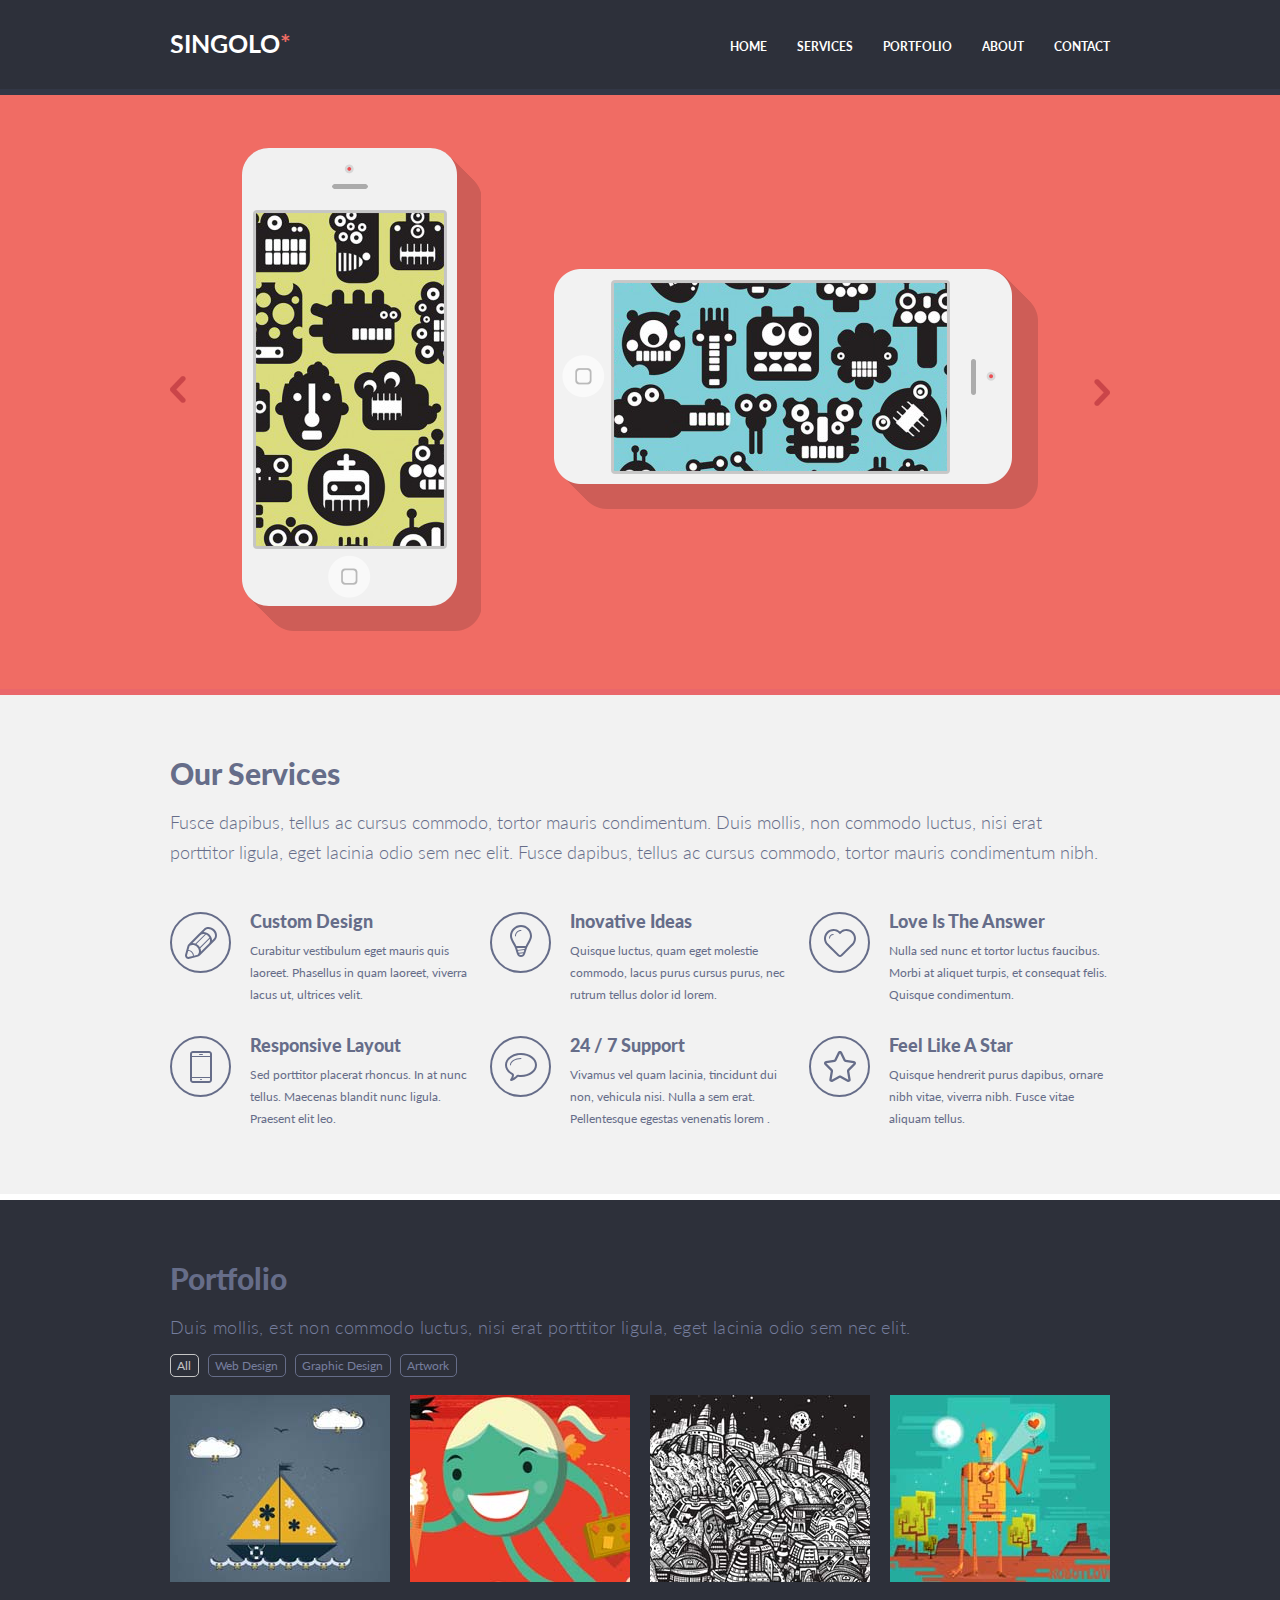
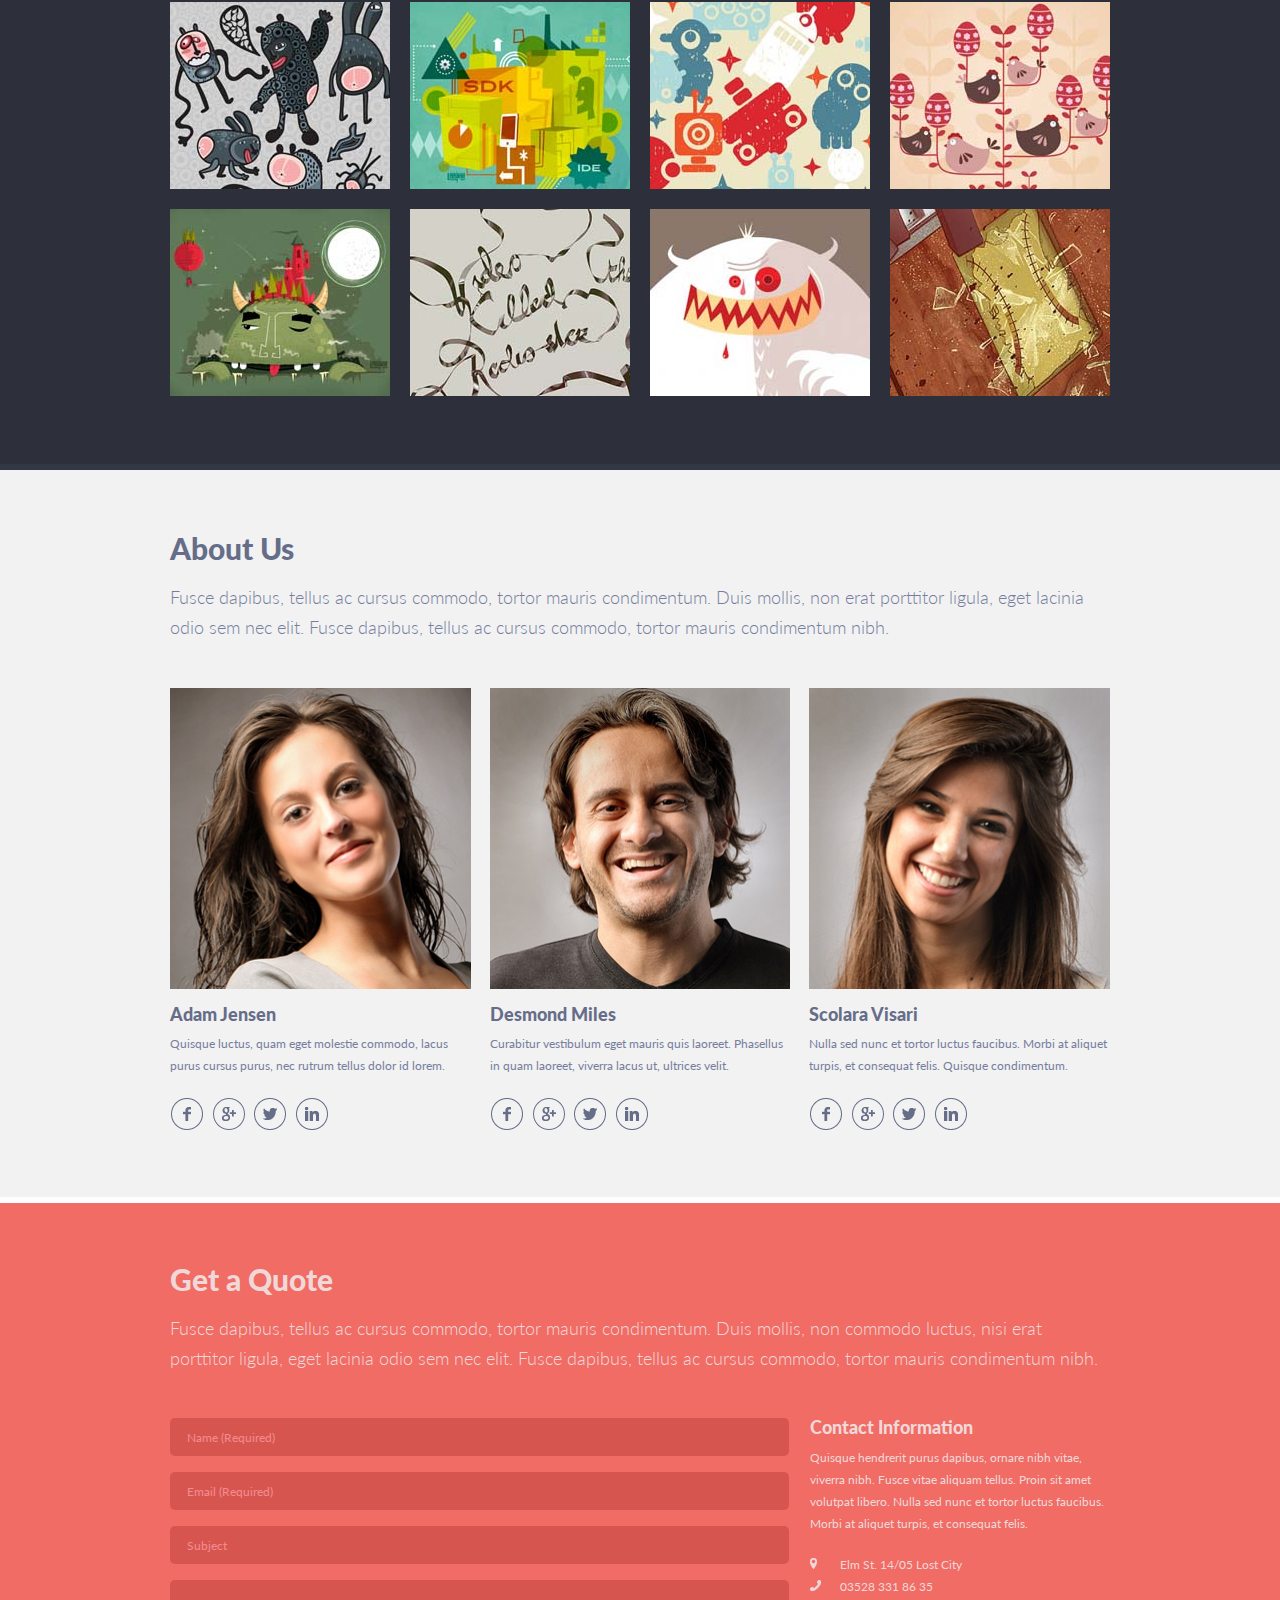
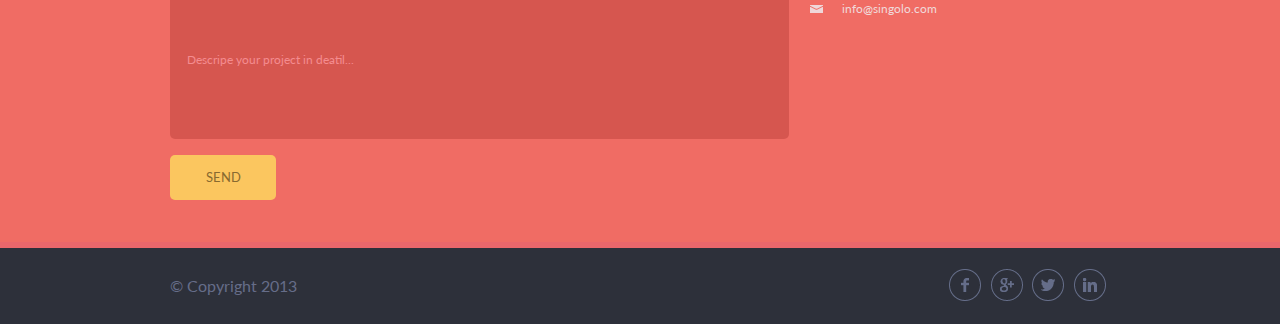
==== commit 15733072: "responsive" ====
--- a/index.html
+++ b/index.html
@@ -11,9 +11,17 @@
 </head>
 
 <body>
+    <div class="burger_background">
+    </div>
+    <div class="shadow"></div>
     <header class="header" id="header">
+        <div class="burger">
+            <img src="assets/Burger-menu-icon.svg" alt="menu" id="burger">
+        </div>
+
         <div class="wrapper header__wrapper">
-            <div class="logo">SINGOLO<span>*</span></div>
+
+            <h1 class="logo">SINGOLO<span>*</span></h1>
             <nav class="header__navigation">
                 <ul class="navigation">
                     <li class="navigation__list"><a href="#header">HOME</a></li>
@@ -27,35 +35,35 @@
     </header>
     <div class="dawn-line-dark"></div>
     <div class="slider">
-		<div class="slider_sliders">
-			<div class="wrapper slider__wrapper_one">
-				<div class="slider__wrapper_one_imgs">
-					<img src="assets/iPhone Vertical.png" class="slider__vertical" alt="#">
-					<div class="slider__vertical-phone_background"></div>
-					<img src="assets/iPhone Horizontal.png" class="slider__horizontal" alt="#">
-					<div class="slider__horisontal-phone_background"></div>
-				</div>
-			</div>
-			<div class="wrapper slider__wrapper_two">
-				<div class="slider__wrapper_two_imgs">
-			 		<img src="assets/phone-vertical.png" class="slider__slide2" alt="#">
-					<img src="assets/slider-content.png" class="slider__slide2_add1" alt="#">
-					<img src="assets/slider-content.png" class="slider__slide2_add2" alt="#"> 
-				</div>
-			</div>
-		</div>
-		<div class="wrapper slider__buttons_wrapper">
-		    <button class="slider__button slider__button_left"><img src="assets/chev.svg" class="slider__arrow1"
+        <div class="slider_sliders">
+            <div class="wrapper slider__wrapper_one">
+                <div class="slider__wrapper_one_imgs">
+                    <img src="assets/iPhone Vertical.png" class="slider__vertical" alt="#">
+                    <div class="slider__vertical-phone_background"></div>
+                    <img src="assets/iPhone Horizontal.png" class="slider__horizontal" alt="#">
+                    <div class="slider__horisontal-phone_background"></div>
+                </div>
+            </div>
+            <div class="wrapper slider__wrapper_two">
+                <div class="slider__wrapper_two_imgs">
+                    <img src="assets/phone-vertical.png" class="slider__slide2" alt="#">
+                    <img src="assets/slider-content.png" class="slider__slide2_add1" alt="#">
+                    <img src="assets/slider-content.png" class="slider__slide2_add2" alt="#">
+                </div>
+            </div>
+        </div>
+        <div class="wrapper slider__buttons_wrapper">
+            <button class="slider__button slider__button_left"><img src="assets/chev.svg" class="slider__arrow1"
                     alt="#"></button>
             <button class="slider__button slider__button_right"><img src="assets/chev.svg" class="slider__arrow1"
                     alt="#"></button>
-		</div>
+        </div>
     </div>
     <div class="dawn-line-red"></div>
     <div class="services" id="services">
         <div class="wrapper">
             <div class="services__description">
-                <h1>Our Services</h1>
+                <h2>Our Services</h2>
                 <p>Fusce dapibus, tellus ac cursus commodo, tortor mauris condimentum. Duis mollis, non commodo luctus,
                     nisi erat porttitor ligula, eget lacinia odio sem nec elit. Fusce dapibus, tellus ac cursus commodo,
                     tortor mauris condimentum nibh.</p>
@@ -93,6 +101,7 @@
             </div>
         </div>
     </div>
+    <div class="dawn-line-white"></div>
     <div class="portfolio" id="portfolio">
         <div class="wrapper portfolio__wrapper">
             <h2>Portfolio</h2>
@@ -125,13 +134,16 @@
     <div class="about" id="about">
         <div class="wrapper about__wrapper">
             <h2>About Us</h2>
-            <p class="about__para">Fusce dapibus, tellus ac cursus commodo, tortor mauris condimentum. Duis mollis, non erat porttitor ligula, eget lacinia odio sem nec elit. Fusce dapibus, tellus ac cursus commodo, tortor mauris condimentum nibh.</p>
+            <p class="about__para">Fusce dapibus, tellus ac cursus commodo, tortor mauris condimentum. Duis mollis, non
+                erat porttitor ligula, eget lacinia odio sem nec elit. Fusce dapibus, tellus ac cursus commodo, tortor
+                mauris condimentum nibh.</p>
             <div class="about__persons">
                 <div class="about__persons_person">
                     <img class="about__person_photo" src="assets\person1.png" alt="person">
                     <div class="person_descrption">
                         <h3>Adam Jensen</h3>
-                        <p>Quisque luctus, quam eget molestie commodo, lacus purus cursus purus, nec rutrum tellus dolor id lorem.</p>
+                        <p>Quisque luctus, quam eget molestie commodo, lacus purus cursus purus, nec rutrum tellus dolor
+                            id lorem.</p>
                     </div>
                     <div class="person_networks">
                         <a><img src="assets\facebook.png" alt="icon" class="networks_icon"></a>
@@ -144,7 +156,8 @@
                     <img class="about__person_photo" src="assets\person2.png" alt="person">
                     <div class="person_descrption">
                         <h3>Desmond Miles</h3>
-                        <p>Curabitur vestibulum eget mauris quis laoreet. Phasellus in quam laoreet, viverra lacus ut, ultrices velit.</p>
+                        <p>Curabitur vestibulum eget mauris quis laoreet. Phasellus in quam laoreet, viverra lacus ut,
+                            ultrices velit.</p>
                     </div>
                     <div class="person_networks">
                         <a><img src="assets\facebook.png" alt="icon" class="networks_icon"></a>
@@ -157,7 +170,8 @@
                     <img class="about__person_photo" src="assets\person3.png" alt="person">
                     <div class="person_descrption">
                         <h3>Scolara Visari</h3>
-                        <p>Nulla sed nunc et tortor luctus faucibus. Morbi at aliquet turpis, et consequat felis. Quisque condimentum.</p>
+                        <p>Nulla sed nunc et tortor luctus faucibus. Morbi at aliquet turpis, et consequat felis.
+                            Quisque condimentum.</p>
                     </div>
                     <div class="person_networks">
                         <a><img src="assets\facebook.png" alt="icon" class="networks_icon"></a>
@@ -169,6 +183,7 @@
             </div>
         </div>
     </div>
+    <div class="dawn-line-white"></div>
     <div class="quote-form" id="quote">
         <div class="wrapper form__wrapper">
             <h2>Get a Quote</h2>
@@ -184,7 +199,7 @@
                         maxlength="30" required>
                     <input type="text" name="subject" id="subject" placeholder="Subject">
                     <input type="text" name="describe" id="describe" placeholder="Descripe your project in deatil...">
-                    <input type="submit" value="Submit" id="submit_btn">
+                    <input type="submit" value="SEND" id="submit_btn">
                 </form>
                 <div class="quote-form__information">
                     <h3>Contact Information</h3>
@@ -202,7 +217,7 @@
             </div>
         </div>
     </div>
-    <div class="dawn-line-red"></div>
+    <div class="dawn-line-red dawn-line-red-second"></div>
     <footer class="footer">
         <div class="wrapper">
             <div class="footer__section">
--- a/style.css
+++ b/style.css
@@ -11,8 +11,19 @@
 
 /*$color-main: #f06c64*/
 .wrapper {
-    width: 940px;
     margin: auto;
+}
+
+
+/*Burger-menu*/
+.burger{
+    display: none; 
+}
+.burger_background{
+    display: none;
+}
+.shodow{
+    display: none;
 }
 
 /* HEADER */
@@ -25,7 +36,7 @@
     position: sticky;
     top: 0;
     z-index: 6;
-    transition: 2s;
+    transition: .5s;
 }
 .header__wrapper{
     display: flex;
@@ -55,7 +66,6 @@
 .navigation {
     display: flex; 
     list-style: none;
-
 }
 .navigation__list a {
     margin-left: 30px;
@@ -191,15 +201,15 @@
 }
 /*SERVICES*/
 .services {
-    height: 495px;
+    /* height: 495px; */
  /*   width: 1020px;*/
     margin: auto; 
     background-color: #f2f2f2;
     color: #666d89;
 }
-.services__description {
+/* .services__description {
     padding-top: 67px;
-}
+} */
 .services__description h1 {
     font-size: 30px;
     line-height: 18px;
@@ -222,6 +232,7 @@
     display: flex;
     flex-wrap: wrap;
     justify-content: space-between;
+    padding-bottom: 34px;
 }
 .serrvices__items_item {
     background-repeat: no-repeat;
@@ -261,11 +272,15 @@
 .serrvices__item6 {
     background-image: url(assets/star.svg);
 }
-
+.dawn-line-white {
+       margin: auto;   
+       height: 6px;
+       background-color: #FFFFFF;
+   }
 /*SINGOLO 2*/
 .portfolio{
    /* width: 1020px;*/
-    height: 864px;
+    /* height: 864px; */
     background-color: #2d303a;
     margin: auto;
 }
@@ -282,6 +297,7 @@
     line-height: 30px;
     color: #767e9e;
     font-weight: 300;
+    letter-spacing: 0.4px;
 }
 .portfolio_navigation {
     display: flex; 
@@ -311,11 +327,12 @@
 
 /*Images*/
 .porfolio__images{
-    height: 600px;
+    /* height: 600px; */
     display: flex;
     flex-wrap: wrap;
     justify-content: space-between;
     align-items: center;
+    padding-bottom: 48px;
 }
 .porfolio__images img {
     margin-bottom: 20px;
@@ -330,7 +347,7 @@
 /*About Us*/
 .about{
   /*  width: 1020px;*/
-    height: 728px;
+    /* height: 728px; */
     background-color: #f2f2f2;
     margin: auto;
 }
@@ -346,9 +363,14 @@
     display: flex;
     /* flex-wrap: wrap; */
     justify-content: space-between;
-    /* width: 302px; */
-}
-
+}
+.about__persons_person{
+    padding-bottom: 62px;
+    width: 32%;
+}
+.about__person_photo{
+    width: 100%;
+}
 .person_descrption h3{
     font-size: 18px;
     line-height: 18px;
@@ -357,7 +379,7 @@
     padding: 13px 0 10px
 }
 .person_descrption p{
-    width: 300px;
+    /* width: 300px; */
     font-size: 12px;
     line-height: 22px;
     color: #767e9e;
@@ -380,7 +402,7 @@
 
 .quote-form{
  /*   width: 1020px;*/
-    height: 648px;
+    /* height: 648px; */
     background-color: #f06c64;
     margin: auto;
 }
@@ -393,12 +415,11 @@
     padding-top: 67px;
 }
 .quote-form p{
-    width: 940px;
     font-size: 18px;
     line-height: 30px;
     color: #f0d8d9;
     font-weight: 300;
-    padding-top: 28px;
+    /* padding-top: 28px; */
 
 }
 
@@ -429,13 +450,13 @@
 }
 
 #describe {
-    max-width: 623px;
-    min-height: 205px;
-}
-
-#describe::placeholder {
+    /* max-width: 623px; */
+    min-height: 159px;
+}
+
+/* #describe::placeholder {
     transform: translateY(-80px);
-}
+} */
 
 input[type=text] {
     color: #2d303a;
@@ -451,12 +472,12 @@
 #submit_btn {
     width: 106px;
     height: 45px;
-    background-color: #f0d8d9;
+    background-color: #FBC65F;
     border: 0;
     border-radius: 5px;
-    color: #d6564f;
+    color: #886A30;
     cursor: pointer;
-    margin: 0 0 13px 0;
+    margin-bottom: 42px;
     transition: .5s opacity;
 }
 
@@ -528,4 +549,282 @@
 }
 .footer__copyright {
     padding-top: 8px;
-}+}
+
+@media (min-width: 1020px) {
+	.wrapper {
+		width: 940px;
+    }
+    .slider__wrapper_one{
+        width: 100%;
+    }
+    .slider__wrapper_two{
+        width: 0;
+    }
+}
+
+@media (max-width: 1019px) {
+	.wrapper {
+		padding: 0 40px;
+    }
+    .header {
+        width: 100%;
+    }
+/*Slider*/
+    .slider {
+        height: 447px;
+    }
+    .slider__button_right {
+        right: 40px;
+    }
+    .slider__button {
+        top: 211px;
+    }
+    .slider__vertical {
+        width: 180px;
+        top: 41px;
+        right: 650px;
+    }
+    .slider__horizontal {
+        top: 150px;
+        right: 249px;
+        width: 344px;
+    }
+    .slider__vertical-phone_background {
+        height: 253px;
+        width: 143px;
+        top: 88px;
+        right: 677px;
+    }
+    .slider__horisontal-phone_background {
+        height: 135px;
+        width: 238px;
+        top: 159px;
+        right: 314px;
+    }
+    .slider__wrapper_two{
+        display: none; /*TODO:*/
+    }
+
+/*Our servises*/
+    .serrvices__items_item p {
+        padding-bottom: 47px;
+    }
+    .serrvices__items_item {
+        flex-basis: 45%;
+    }
+    .services__items {
+        padding-bottom: 0;
+    }
+/*Portfolio*/
+    .porfolio__images img {
+        width: 31.5%;
+    }
+/*About Us*/
+    .about__persons_person{
+        width: 32%;
+        padding-bottom: 75px;
+    }
+    .about__person_photo{
+        width: 100%;
+    }
+/*Get a Quote*/
+    .contact_form {
+        width: 64%;
+    }
+    #name, #email, #subject, #describe {
+        width: 100%;
+    }
+    .quote-form__information{
+        width: 32%;
+    }
+    .quote-form__information p {
+        width: 100%;
+    }
+}
+
+@media (max-width: 767px) {
+    .wrapper {
+		padding: 0 30px;
+    }
+    h2 {
+        padding: 32px 0 25px 0;
+    }
+    .dawn-line-white,
+    .line-after-portfolio,
+    .dawn-line-white,
+    .dawn-line-red-second {
+        display: none;
+    }
+    .header__navigation{
+        display: none;
+    }
+/*Burger*/
+    .burger_background{
+        display: none;
+        /* width: 0;
+        left: 0;
+        transition: 1s; */
+    }
+    .burger_background_click{
+        display: block;
+        height: 100%;
+        background-color: #2D303A;
+        width: 75%;
+        position: fixed;
+        z-index: 6;
+    }
+    .burger_click {
+        transform: rotate(90deg);
+    }
+    .shadow_click{
+        display: block;
+        height: 100vw;
+        background: #2D303A;
+        opacity: 0.6;
+        width: 25%;
+        position: fixed;
+        z-index: 99;
+        right: 0;
+    }
+    .header__navigation_click {
+         display: flex; 
+    }
+    .navigation_click {
+        display: block; 
+    }
+
+/*Header*/
+    .header__wrapper {
+        /* justify-content: space-evenly; */
+        display: inline-block;
+        padding-left: 103px;
+        transition: .5s;
+    }
+    .header__wrapper_click {
+        padding-left: 30px;
+    }
+    .burger{
+        display: inline-block;
+        padding-left: 20px;
+    }
+
+/*Slider*/
+    .slider {
+        height: 218px;  
+    }
+    .slider__vertical {
+        width: 88px;
+        top: 20px;
+        right: 810px;
+    }
+    .slider__vertical-phone_background {
+        height: 124px;
+        width: 70px;
+        top: 43px;
+        right: 823px;
+    }
+    .slider__horizontal {
+        top: 70px;
+        right: 599px;
+        width: 177px;
+    }
+    .slider__horisontal-phone_background {
+        height: 70px;
+        width: 123px;
+        top: 74px;
+        right: 632px;
+    }
+
+    .slider__button {
+        top: 98px;
+    }
+    .slider__button_left {
+        left: 10px;
+    }
+    .slider__button_right {
+        right: 10px;
+    }
+/*Our servises*/
+    .serrvices__items_item {
+        flex-basis: 100%;
+    }
+    .services__description h1 {
+        padding-bottom: 24px;
+    }
+    .services__description p {
+        padding-bottom: 35px;
+        letter-spacing: 0.5px;
+    }
+    .serrvices__items_item p {
+        padding-bottom: 25px;
+        letter-spacing: 0.5px;
+    }
+    /*Portfolio*/
+    .portfolio_navigation {
+        padding: 30px 0 25px 0;
+    }
+    .porfolio__images {
+        padding-bottom: 28px;
+    }
+    .porfolio__images img {
+        width: 47.8%;
+        margin-bottom: 14px;
+    }
+    .porfolio__images :nth-child(n+9){
+        display: none;
+    }
+    /*About Us*/
+    .about__persons {
+        display: flex;
+        flex-wrap: wrap;
+    }
+    .about__persons_person {
+        width: 100%;
+    }
+    .about__para {
+        padding-bottom: 30px;
+    }
+    .about__persons_person {
+        padding-bottom: 34px;
+    }
+    .person_networks {
+        padding-top: 15px;
+    }
+    /*Get a Quote*/
+    .contact_form {
+        width: 100%;
+    }
+    #submit_btn{
+        width: 100%;    
+        margin-bottom: 32px; 
+        margin-top: 2px;  
+    }
+    .quote-form_cols {
+        padding-top: 30px;
+    }
+    #name, #email, #subject, #describe {
+        margin-bottom: 12px;
+    }
+    #submit_btn {
+        height: 50px;
+    }
+
+    .quote-form__information {
+        width: 100%;       
+    }
+    .quote-form__information_contacts{
+        padding-bottom: 42px;
+    }
+    /*Footer*/
+    .footer__copyright {
+        display: none;
+    }
+}
+
+/*
+1020px <= width
+768px <= width < 1020px
+375px <= width < 768px
+width < 375px
+*/